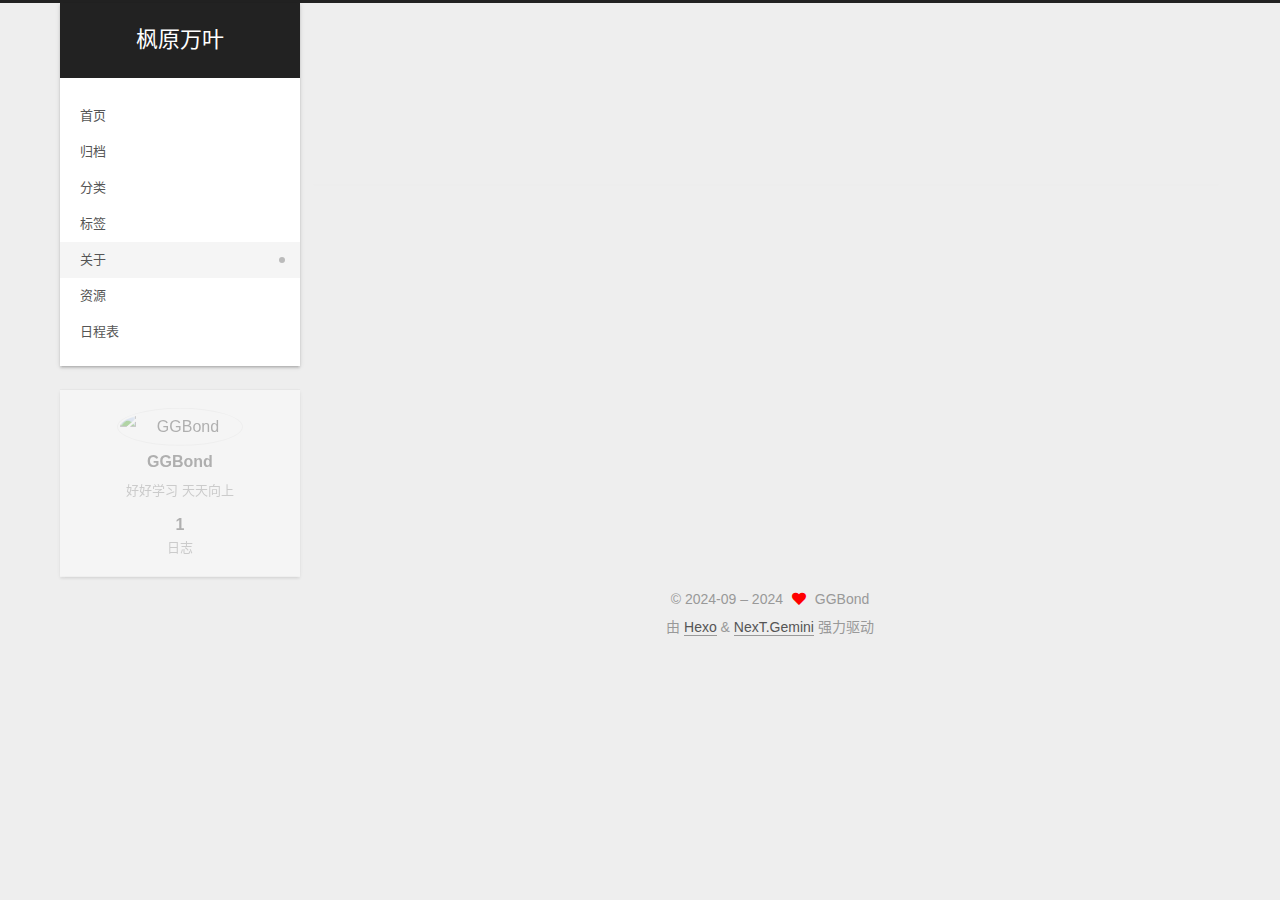
==== about/index.html @ 13dc6dd0 "Site updated: 2024-09-30 23:25:25" ====
<!DOCTYPE html>
<html lang="zh-CN">
<head>
  <meta charset="UTF-8">
<meta name="viewport" content="width=device-width, initial-scale=1, maximum-scale=2">
<meta name="theme-color" content="#222">
<meta name="generator" content="Hexo 7.3.0">
  <link rel="apple-touch-icon" sizes="180x180" href="/images/apple-touch-icon-next.png">
  <link rel="icon" type="image/png" sizes="32x32" href="/images/favicon-32x32-next.png">
  <link rel="icon" type="image/png" sizes="16x16" href="/images/favicon-16x16-next.png">
  <link rel="mask-icon" href="/images/logo.svg" color="#222">

<link rel="stylesheet" href="/css/main.css">


<link rel="stylesheet" href="/lib/font-awesome/css/all.min.css">

<script id="hexo-configurations">
    var NexT = window.NexT || {};
    var CONFIG = {"hostname":"ggbond-oss814.github.io","root":"/","scheme":"Gemini","version":"7.8.0","exturl":false,"sidebar":{"position":"left","display":"post","padding":18,"offset":12,"onmobile":false},"copycode":{"enable":false,"show_result":false,"style":null},"back2top":{"enable":true,"sidebar":false,"scrollpercent":false},"bookmark":{"enable":false,"color":"#222","save":"auto"},"fancybox":false,"mediumzoom":false,"lazyload":false,"pangu":false,"comments":{"style":"tabs","active":null,"storage":true,"lazyload":false,"nav":null},"algolia":{"hits":{"per_page":10},"labels":{"input_placeholder":"Search for Posts","hits_empty":"We didn't find any results for the search: ${query}","hits_stats":"${hits} results found in ${time} ms"}},"localsearch":{"enable":false,"trigger":"auto","top_n_per_article":1,"unescape":false,"preload":false},"motion":{"enable":true,"async":false,"transition":{"post_block":"fadeIn","post_header":"slideDownIn","post_body":"slideDownIn","coll_header":"slideLeftIn","sidebar":"slideUpIn"}}};
  </script>

  <meta name="description" content="好好学习 天天向上">
<meta property="og:type" content="website">
<meta property="og:title" content="关于">
<meta property="og:url" content="https://ggbond-oss814.github.io/about/index.html">
<meta property="og:site_name" content="枫原万叶">
<meta property="og:description" content="好好学习 天天向上">
<meta property="og:locale" content="zh_CN">
<meta property="article:published_time" content="2024-09-30T14:06:48.000Z">
<meta property="article:modified_time" content="2024-09-30T14:12:41.678Z">
<meta property="article:author" content="GGBond">
<meta name="twitter:card" content="summary">

<link rel="canonical" href="https://ggbond-oss814.github.io/about/">


<script id="page-configurations">
  // https://hexo.io/docs/variables.html
  CONFIG.page = {
    sidebar: "",
    isHome : false,
    isPost : false,
    lang   : 'zh-CN'
  };
</script>

  <title>关于 | 枫原万叶
</title>
  






  <noscript>
  <style>
  .use-motion .brand,
  .use-motion .menu-item,
  .sidebar-inner,
  .use-motion .post-block,
  .use-motion .pagination,
  .use-motion .comments,
  .use-motion .post-header,
  .use-motion .post-body,
  .use-motion .collection-header { opacity: initial; }

  .use-motion .site-title,
  .use-motion .site-subtitle {
    opacity: initial;
    top: initial;
  }

  .use-motion .logo-line-before i { left: initial; }
  .use-motion .logo-line-after i { right: initial; }
  </style>
</noscript>

</head>

<body itemscope itemtype="http://schema.org/WebPage">
  <div class="container use-motion">
    <div class="headband"></div>

    <header class="header" itemscope itemtype="http://schema.org/WPHeader">
      <div class="header-inner"><div class="site-brand-container">
  <div class="site-nav-toggle">
    <div class="toggle" aria-label="切换导航栏">
      <span class="toggle-line toggle-line-first"></span>
      <span class="toggle-line toggle-line-middle"></span>
      <span class="toggle-line toggle-line-last"></span>
    </div>
  </div>

  <div class="site-meta">

    <a href="/" class="brand" rel="start">
      <span class="logo-line-before"><i></i></span>
      <h1 class="site-title">枫原万叶</h1>
      <span class="logo-line-after"><i></i></span>
    </a>
  </div>

  <div class="site-nav-right">
    <div class="toggle popup-trigger">
    </div>
  </div>
</div>




<nav class="site-nav">
  <ul id="menu" class="main-menu menu">
        <li class="menu-item menu-item-home">

    <a href="/" rel="section"><i class="home fa-fw"></i>首页</a>

  </li>
        <li class="menu-item menu-item-archives">

    <a href="/archives/" rel="section"><i class="archive fa-fw"></i>归档</a>

  </li>
        <li class="menu-item menu-item-categories">

    <a href="/categories/" rel="section"><i class="th fa-fw"></i>分类</a>

  </li>
        <li class="menu-item menu-item-tags">

    <a href="/tags/" rel="section"><i class="tags fa-fw"></i>标签</a>

  </li>
        <li class="menu-item menu-item-about">

    <a href="/about/" rel="section"><i class="user fa-fw"></i>关于</a>

  </li>
        <li class="menu-item menu-item-resources">

    <a href="/resources/" rel="section"><i class="download fa-fw"></i>资源</a>

  </li>
        <li class="menu-item menu-item-schedule">

    <a href="/schedule/" rel="section"><i class="calendar fa-fw"></i>日程表</a>

  </li>
  </ul>
</nav>




</div>
    </header>

    
  <div class="back-to-top">
    <i class="fa fa-arrow-up"></i>
    <span>0%</span>
  </div>


    <main class="main">
      <div class="main-inner">
        <div class="content-wrap">
          
  
  

          <div class="content page posts-expand">
            

    
    
    
    <div class="post-block" lang="zh-CN">
      <header class="post-header">

<h1 class="post-title" itemprop="name headline">关于
</h1>

<div class="post-meta">
  

</div>

</header>

      
      
      
      <div class="post-body">
          
      </div>
      
      
      
    </div>
    

    
    
    


          </div>
          

<script>
  window.addEventListener('tabs:register', () => {
    let { activeClass } = CONFIG.comments;
    if (CONFIG.comments.storage) {
      activeClass = localStorage.getItem('comments_active') || activeClass;
    }
    if (activeClass) {
      let activeTab = document.querySelector(`a[href="#comment-${activeClass}"]`);
      if (activeTab) {
        activeTab.click();
      }
    }
  });
  if (CONFIG.comments.storage) {
    window.addEventListener('tabs:click', event => {
      if (!event.target.matches('.tabs-comment .tab-content .tab-pane')) return;
      let commentClass = event.target.classList[1];
      localStorage.setItem('comments_active', commentClass);
    });
  }
</script>

        </div>
          
  
  <div class="toggle sidebar-toggle">
    <span class="toggle-line toggle-line-first"></span>
    <span class="toggle-line toggle-line-middle"></span>
    <span class="toggle-line toggle-line-last"></span>
  </div>

  <aside class="sidebar">
    <div class="sidebar-inner">

      <ul class="sidebar-nav motion-element">
        <li class="sidebar-nav-toc">
          文章目录
        </li>
        <li class="sidebar-nav-overview">
          站点概览
        </li>
      </ul>

      <!--noindex-->
      <div class="post-toc-wrap sidebar-panel">
      </div>
      <!--/noindex-->

      <div class="site-overview-wrap sidebar-panel">
        <div class="site-author motion-element" itemprop="author" itemscope itemtype="http://schema.org/Person">
    <img class="site-author-image" itemprop="image" alt="GGBond"
      src="/themes/next/source/images/avatar.png">
  <p class="site-author-name" itemprop="name">GGBond</p>
  <div class="site-description" itemprop="description">好好学习 天天向上</div>
</div>
<div class="site-state-wrap motion-element">
  <nav class="site-state">
      <div class="site-state-item site-state-posts">
          <a href="/archives/">
        
          <span class="site-state-item-count">1</span>
          <span class="site-state-item-name">日志</span>
        </a>
      </div>
  </nav>
</div>



      </div>

    </div>
  </aside>
  <div id="sidebar-dimmer"></div>


      </div>
    </main>

    <footer class="footer">
      <div class="footer-inner">
        

        

<div class="copyright">
  
  &copy; 2024-09 – 
  <span itemprop="copyrightYear">2024</span>
  <span class="with-love">
    <i class="fa fa-heart"></i>
  </span>
  <span class="author" itemprop="copyrightHolder">GGBond</span>
</div>
  <div class="powered-by">由 <a href="https://hexo.io/" class="theme-link" rel="noopener" target="_blank">Hexo</a> & <a href="https://theme-next.org/" class="theme-link" rel="noopener" target="_blank">NexT.Gemini</a> 强力驱动
  </div>

        








      </div>
    </footer>
  </div>

  
  <script src="/lib/anime.min.js"></script>
  <script src="/lib/velocity/velocity.min.js"></script>
  <script src="/lib/velocity/velocity.ui.min.js"></script>

<script src="/js/utils.js"></script>

<script src="/js/motion.js"></script>


<script src="/js/schemes/pisces.js"></script>


<script src="/js/next-boot.js"></script>




  















  

  

</body>
</html>
---- css/main.css ----
:root {
  --body-bg-color: #eee;
  --content-bg-color: #fff;
  --card-bg-color: #f5f5f5;
  --text-color: #555;
  --blockquote-color: #666;
  --link-color: #555;
  --link-hover-color: #222;
  --brand-color: #fff;
  --brand-hover-color: #fff;
  --table-row-odd-bg-color: #f9f9f9;
  --table-row-hover-bg-color: #f5f5f5;
  --menu-item-bg-color: #f5f5f5;
  --btn-default-bg: #fff;
  --btn-default-color: #555;
  --btn-default-border-color: #555;
  --btn-default-hover-bg: #222;
  --btn-default-hover-color: #fff;
  --btn-default-hover-border-color: #222;
}
html {
  line-height: 1.15; /* 1 */
  -webkit-text-size-adjust: 100%; /* 2 */
}
body {
  margin: 0;
}
main {
  display: block;
}
h1 {
  font-size: 2em;
  margin: 0.67em 0;
}
hr {
  box-sizing: content-box; /* 1 */
  height: 0; /* 1 */
  overflow: visible; /* 2 */
}
pre {
  font-family: monospace, monospace; /* 1 */
  font-size: 1em; /* 2 */
}
a {
  background: transparent;
}
abbr[title] {
  border-bottom: none; /* 1 */
  text-decoration: underline; /* 2 */
  text-decoration: underline dotted; /* 2 */
}
b,
strong {
  font-weight: bolder;
}
code,
kbd,
samp {
  font-family: monospace, monospace; /* 1 */
  font-size: 1em; /* 2 */
}
small {
  font-size: 80%;
}
sub,
sup {
  font-size: 75%;
  line-height: 0;
  position: relative;
  vertical-align: baseline;
}
sub {
  bottom: -0.25em;
}
sup {
  top: -0.5em;
}
img {
  border-style: none;
}
button,
input,
optgroup,
select,
textarea {
  font-family: inherit; /* 1 */
  font-size: 100%; /* 1 */
  line-height: 1.15; /* 1 */
  margin: 0; /* 2 */
}
button,
input {
/* 1 */
  overflow: visible;
}
button,
select {
/* 1 */
  text-transform: none;
}
button,
[type='button'],
[type='reset'],
[type='submit'] {
  -webkit-appearance: button;
}
button::-moz-focus-inner,
[type='button']::-moz-focus-inner,
[type='reset']::-moz-focus-inner,
[type='submit']::-moz-focus-inner {
  border-style: none;
  padding: 0;
}
button:-moz-focusring,
[type='button']:-moz-focusring,
[type='reset']:-moz-focusring,
[type='submit']:-moz-focusring {
  outline: 1px dotted ButtonText;
}
fieldset {
  padding: 0.35em 0.75em 0.625em;
}
legend {
  box-sizing: border-box; /* 1 */
  color: inherit; /* 2 */
  display: table; /* 1 */
  max-width: 100%; /* 1 */
  padding: 0; /* 3 */
  white-space: normal; /* 1 */
}
progress {
  vertical-align: baseline;
}
textarea {
  overflow: auto;
}
[type='checkbox'],
[type='radio'] {
  box-sizing: border-box; /* 1 */
  padding: 0; /* 2 */
}
[type='number']::-webkit-inner-spin-button,
[type='number']::-webkit-outer-spin-button {
  height: auto;
}
[type='search'] {
  outline-offset: -2px; /* 2 */
  -webkit-appearance: textfield; /* 1 */
}
[type='search']::-webkit-search-decoration {
  -webkit-appearance: none;
}
::-webkit-file-upload-button {
  font: inherit; /* 2 */
  -webkit-appearance: button; /* 1 */
}
details {
  display: block;
}
summary {
  display: list-item;
}
template {
  display: none;
}
[hidden] {
  display: none;
}
::selection {
  background: #262a30;
  color: #eee;
}
html,
body {
  height: 100%;
}
body {
  background: var(--body-bg-color);
  color: var(--text-color);
  font-family: 'Lato', "PingFang SC", "Microsoft YaHei", sans-serif;
  font-size: 1em;
  line-height: 2;
}
@media (max-width: 991px) {
  body {
    padding-left: 0 !important;
    padding-right: 0 !important;
  }
}
h1,
h2,
h3,
h4,
h5,
h6 {
  font-family: 'Lato', "PingFang SC", "Microsoft YaHei", sans-serif;
  font-weight: bold;
  line-height: 1.5;
  margin: 20px 0 15px;
}
h1 {
  font-size: 1.5em;
}
h2 {
  font-size: 1.375em;
}
h3 {
  font-size: 1.25em;
}
h4 {
  font-size: 1.125em;
}
h5 {
  font-size: 1em;
}
h6 {
  font-size: 0.875em;
}
p {
  margin: 0 0 20px 0;
}
a,
span.exturl {
  border-bottom: 1px solid #999;
  color: var(--link-color);
  outline: 0;
  text-decoration: none;
  overflow-wrap: break-word;
  word-wrap: break-word;
  cursor: pointer;
}
a:hover,
span.exturl:hover {
  border-bottom-color: var(--link-hover-color);
  color: var(--link-hover-color);
}
iframe,
img,
video {
  display: block;
  margin-left: auto;
  margin-right: auto;
  max-width: 100%;
}
hr {
  background-image: repeating-linear-gradient(-45deg, #ddd, #ddd 4px, transparent 4px, transparent 8px);
  border: 0;
  height: 3px;
  margin: 40px 0;
}
blockquote {
  border-left: 4px solid #ddd;
  color: var(--blockquote-color);
  margin: 0;
  padding: 0 15px;
}
blockquote cite::before {
  content: '-';
  padding: 0 5px;
}
dt {
  font-weight: bold;
}
dd {
  margin: 0;
  padding: 0;
}
kbd {
  background-color: #f5f5f5;
  background-image: linear-gradient(#eee, #fff, #eee);
  border: 1px solid #ccc;
  border-radius: 0.2em;
  box-shadow: 0.1em 0.1em 0.2em rgba(0,0,0,0.1);
  color: #555;
  font-family: inherit;
  padding: 0.1em 0.3em;
  white-space: nowrap;
}
.table-container {
  overflow: auto;
}
table {
  border-collapse: collapse;
  border-spacing: 0;
  font-size: 0.875em;
  margin: 0 0 20px 0;
  width: 100%;
}
tbody tr:nth-of-type(odd) {
  background: var(--table-row-odd-bg-color);
}
tbody tr:hover {
  background: var(--table-row-hover-bg-color);
}
caption,
th,
td {
  font-weight: normal;
  padding: 8px;
  vertical-align: middle;
}
th,
td {
  border: 1px solid #ddd;
  border-bottom: 3px solid #ddd;
}
th {
  font-weight: 700;
  padding-bottom: 10px;
}
td {
  border-bottom-width: 1px;
}
.btn {
  background: var(--btn-default-bg);
  border: 2px solid var(--btn-default-border-color);
  border-radius: 2px;
  color: var(--btn-default-color);
  display: inline-block;
  font-size: 0.875em;
  line-height: 2;
  padding: 0 20px;
  text-decoration: none;
  transition-property: background-color;
  transition-delay: 0s;
  transition-duration: 0.2s;
  transition-timing-function: ease-in-out;
}
.btn:hover {
  background: var(--btn-default-hover-bg);
  border-color: var(--btn-default-hover-border-color);
  color: var(--btn-default-hover-color);
}
.btn + .btn {
  margin: 0 0 8px 8px;
}
.btn .fa-fw {
  text-align: left;
  width: 1.285714285714286em;
}
.toggle {
  line-height: 0;
}
.toggle .toggle-line {
  background: #fff;
  display: inline-block;
  height: 2px;
  left: 0;
  position: relative;
  top: 0;
  transition: all 0.4s;
  vertical-align: top;
  width: 100%;
}
.toggle .toggle-line:not(:first-child) {
  margin-top: 3px;
}
.toggle.toggle-arrow .toggle-line-first {
  left: 50%;
  top: 2px;
  transform: rotate(45deg);
  width: 50%;
}
.toggle.toggle-arrow .toggle-line-middle {
  left: 2px;
  width: 90%;
}
.toggle.toggle-arrow .toggle-line-last {
  left: 50%;
  top: -2px;
  transform: rotate(-45deg);
  width: 50%;
}
.toggle.toggle-close .toggle-line-first {
  transform: rotate(-45deg);
  top: 5px;
}
.toggle.toggle-close .toggle-line-middle {
  opacity: 0;
}
.toggle.toggle-close .toggle-line-last {
  transform: rotate(45deg);
  top: -5px;
}
.highlight,
pre {
  background: #f7f7f7;
  color: #4d4d4c;
  line-height: 1.6;
  margin: 0 auto 20px;
}
pre,
code {
  font-family: consolas, Menlo, monospace, "PingFang SC", "Microsoft YaHei";
}
code {
  background: #eee;
  border-radius: 3px;
  color: #555;
  padding: 2px 4px;
  overflow-wrap: break-word;
  word-wrap: break-word;
}
.highlight *::selection {
  background: #d6d6d6;
}
.highlight pre {
  border: 0;
  margin: 0;
  padding: 10px 0;
}
.highlight table {
  border: 0;
  margin: 0;
  width: auto;
}
.highlight td {
  border: 0;
  padding: 0;
}
.highlight figcaption {
  background: #eff2f3;
  color: #4d4d4c;
  display: flex;
  font-size: 0.875em;
  justify-content: space-between;
  line-height: 1.2;
  padding: 0.5em;
}
.highlight figcaption a {
  color: #4d4d4c;
}
.highlight figcaption a:hover {
  border-bottom-color: #4d4d4c;
}
.highlight .gutter {
  -moz-user-select: none;
  -ms-user-select: none;
  -webkit-user-select: none;
  user-select: none;
}
.highlight .gutter pre {
  background: #eff2f3;
  color: #869194;
  padding-left: 10px;
  padding-right: 10px;
  text-align: right;
}
.highlight .code pre {
  background: #f7f7f7;
  padding-left: 10px;
  width: 100%;
}
.gist table {
  width: auto;
}
.gist table td {
  border: 0;
}
pre {
  overflow: auto;
  padding: 10px;
}
pre code {
  background: none;
  color: #4d4d4c;
  font-size: 0.875em;
  padding: 0;
  text-shadow: none;
}
pre .deletion {
  background: #fdd;
}
pre .addition {
  background: #dfd;
}
pre .meta {
  color: #eab700;
  -moz-user-select: none;
  -ms-user-select: none;
  -webkit-user-select: none;
  user-select: none;
}
pre .comment {
  color: #8e908c;
}
pre .variable,
pre .attribute,
pre .tag,
pre .name,
pre .regexp,
pre .ruby .constant,
pre .xml .tag .title,
pre .xml .pi,
pre .xml .doctype,
pre .html .doctype,
pre .css .id,
pre .css .class,
pre .css .pseudo {
  color: #c82829;
}
pre .number,
pre .preprocessor,
pre .built_in,
pre .builtin-name,
pre .literal,
pre .params,
pre .constant,
pre .command {
  color: #f5871f;
}
pre .ruby .class .title,
pre .css .rules .attribute,
pre .string,
pre .symbol,
pre .value,
pre .inheritance,
pre .header,
pre .ruby .symbol,
pre .xml .cdata,
pre .special,
pre .formula {
  color: #718c00;
}
pre .title,
pre .css .hexcolor {
  color: #3e999f;
}
pre .function,
pre .python .decorator,
pre .python .title,
pre .ruby .function .title,
pre .ruby .title .keyword,
pre .perl .sub,
pre .javascript .title,
pre .coffeescript .title {
  color: #4271ae;
}
pre .keyword,
pre .javascript .function {
  color: #8959a8;
}
.blockquote-center {
  border-left: none;
  margin: 40px 0;
  padding: 0;
  position: relative;
  text-align: center;
}
.blockquote-center .fa {
  display: block;
  opacity: 0.6;
  position: absolute;
  width: 100%;
}
.blockquote-center .fa-quote-left {
  border-top: 1px solid #ccc;
  text-align: left;
  top: -20px;
}
.blockquote-center .fa-quote-right {
  border-bottom: 1px solid #ccc;
  text-align: right;
  bottom: -20px;
}
.blockquote-center p,
.blockquote-center div {
  text-align: center;
}
.post-body .group-picture img {
  margin: 0 auto;
  padding: 0 3px;
}
.group-picture-row {
  margin-bottom: 6px;
  overflow: hidden;
}
.group-picture-column {
  float: left;
  margin-bottom: 10px;
}
.post-body .label {
  color: #555;
  display: inline;
  padding: 0 2px;
}
.post-body .label.default {
  background: #f0f0f0;
}
.post-body .label.primary {
  background: #efe6f7;
}
.post-body .label.info {
  background: #e5f2f8;
}
.post-body .label.success {
  background: #e7f4e9;
}
.post-body .label.warning {
  background: #fcf6e1;
}
.post-body .label.danger {
  background: #fae8eb;
}
.post-body .tabs {
  margin-bottom: 20px;
}
.post-body .tabs,
.tabs-comment {
  display: block;
  padding-top: 10px;
  position: relative;
}
.post-body .tabs ul.nav-tabs,
.tabs-comment ul.nav-tabs {
  display: flex;
  flex-wrap: wrap;
  margin: 0;
  margin-bottom: -1px;
  padding: 0;
}
@media (max-width: 413px) {
  .post-body .tabs ul.nav-tabs,
  .tabs-comment ul.nav-tabs {
    display: block;
    margin-bottom: 5px;
  }
}
.post-body .tabs ul.nav-tabs li.tab,
.tabs-comment ul.nav-tabs li.tab {
  border-bottom: 1px solid #ddd;
  border-left: 1px solid transparent;
  border-right: 1px solid transparent;
  border-top: 3px solid transparent;
  flex-grow: 1;
  list-style-type: none;
  border-radius: 0 0 0 0;
}
@media (max-width: 413px) {
  .post-body .tabs ul.nav-tabs li.tab,
  .tabs-comment ul.nav-tabs li.tab {
    border-bottom: 1px solid transparent;
    border-left: 3px solid transparent;
    border-right: 1px solid transparent;
    border-top: 1px solid transparent;
  }
}
@media (max-width: 413px) {
  .post-body .tabs ul.nav-tabs li.tab,
  .tabs-comment ul.nav-tabs li.tab {
    border-radius: 0;
  }
}
.post-body .tabs ul.nav-tabs li.tab a,
.tabs-comment ul.nav-tabs li.tab a {
  border-bottom: initial;
  display: block;
  line-height: 1.8;
  outline: 0;
  padding: 0.25em 0.75em;
  text-align: center;
  transition-delay: 0s;
  transition-duration: 0.2s;
  transition-timing-function: ease-out;
}
.post-body .tabs ul.nav-tabs li.tab a i,
.tabs-comment ul.nav-tabs li.tab a i {
  width: 1.285714285714286em;
}
.post-body .tabs ul.nav-tabs li.tab.active,
.tabs-comment ul.nav-tabs li.tab.active {
  border-bottom: 1px solid transparent;
  border-left: 1px solid #ddd;
  border-right: 1px solid #ddd;
  border-top: 3px solid #fc6423;
}
@media (max-width: 413px) {
  .post-body .tabs ul.nav-tabs li.tab.active,
  .tabs-comment ul.nav-tabs li.tab.active {
    border-bottom: 1px solid #ddd;
    border-left: 3px solid #fc6423;
    border-right: 1px solid #ddd;
    border-top: 1px solid #ddd;
  }
}
.post-body .tabs ul.nav-tabs li.tab.active a,
.tabs-comment ul.nav-tabs li.tab.active a {
  color: var(--link-color);
  cursor: default;
}
.post-body .tabs .tab-content .tab-pane,
.tabs-comment .tab-content .tab-pane {
  border: 1px solid #ddd;
  border-top: 0;
  padding: 20px 20px 0 20px;
  border-radius: 0;
}
.post-body .tabs .tab-content .tab-pane:not(.active),
.tabs-comment .tab-content .tab-pane:not(.active) {
  display: none;
}
.post-body .tabs .tab-content .tab-pane.active,
.tabs-comment .tab-content .tab-pane.active {
  display: block;
}
.post-body .tabs .tab-content .tab-pane.active:nth-of-type(1),
.tabs-comment .tab-content .tab-pane.active:nth-of-type(1) {
  border-radius: 0 0 0 0;
}
@media (max-width: 413px) {
  .post-body .tabs .tab-content .tab-pane.active:nth-of-type(1),
  .tabs-comment .tab-content .tab-pane.active:nth-of-type(1) {
    border-radius: 0;
  }
}
.post-body .note {
  border-radius: 3px;
  margin-bottom: 20px;
  padding: 1em;
  position: relative;
  border: 1px solid #eee;
  border-left-width: 5px;
}
.post-body .note h2,
.post-body .note h3,
.post-body .note h4,
.post-body .note h5,
.post-body .note h6 {
  margin-top: 0;
  border-bottom: initial;
  margin-bottom: 0;
  padding-top: 0;
}
.post-body .note p:first-child,
.post-body .note ul:first-child,
.post-body .note ol:first-child,
.post-body .note table:first-child,
.post-body .note pre:first-child,
.post-body .note blockquote:first-child,
.post-body .note img:first-child {
  margin-top: 0;
}
.post-body .note p:last-child,
.post-body .note ul:last-child,
.post-body .note ol:last-child,
.post-body .note table:last-child,
.post-body .note pre:last-child,
.post-body .note blockquote:last-child,
.post-body .note img:last-child {
  margin-bottom: 0;
}
.post-body .note.default {
  border-left-color: #777;
}
.post-body .note.default h2,
.post-body .note.default h3,
.post-body .note.default h4,
.post-body .note.default h5,
.post-body .note.default h6 {
  color: #777;
}
.post-body .note.primary {
  border-left-color: #6f42c1;
}
.post-body .note.primary h2,
.post-body .note.primary h3,
.post-body .note.primary h4,
.post-body .note.primary h5,
.post-body .note.primary h6 {
  color: #6f42c1;
}
.post-body .note.info {
  border-left-color: #428bca;
}
.post-body .note.info h2,
.post-body .note.info h3,
.post-body .note.info h4,
.post-body .note.info h5,
.post-body .note.info h6 {
  color: #428bca;
}
.post-body .note.success {
  border-left-color: #5cb85c;
}
.post-body .note.success h2,
.post-body .note.success h3,
.post-body .note.success h4,
.post-body .note.success h5,
.post-body .note.success h6 {
  color: #5cb85c;
}
.post-body .note.warning {
  border-left-color: #f0ad4e;
}
.post-body .note.warning h2,
.post-body .note.warning h3,
.post-body .note.warning h4,
.post-body .note.warning h5,
.post-body .note.warning h6 {
  color: #f0ad4e;
}
.post-body .note.danger {
  border-left-color: #d9534f;
}
.post-body .note.danger h2,
.post-body .note.danger h3,
.post-body .note.danger h4,
.post-body .note.danger h5,
.post-body .note.danger h6 {
  color: #d9534f;
}
.pagination .prev,
.pagination .next,
.pagination .page-number,
.pagination .space {
  display: inline-block;
  margin: 0 10px;
  padding: 0 11px;
  position: relative;
  top: -1px;
}
@media (max-width: 767px) {
  .pagination .prev,
  .pagination .next,
  .pagination .page-number,
  .pagination .space {
    margin: 0 5px;
  }
}
.pagination {
  border-top: 1px solid #eee;
  margin: 120px 0 0;
  text-align: center;
}
.pagination .prev,
.pagination .next,
.pagination .page-number {
  border-bottom: 0;
  border-top: 1px solid #eee;
  transition-property: border-color;
  transition-delay: 0s;
  transition-duration: 0.2s;
  transition-timing-function: ease-in-out;
}
.pagination .prev:hover,
.pagination .next:hover,
.pagination .page-number:hover {
  border-top-color: #222;
}
.pagination .space {
  margin: 0;
  padding: 0;
}
.pagination .prev {
  margin-left: 0;
}
.pagination .next {
  margin-right: 0;
}
.pagination .page-number.current {
  background: #ccc;
  border-top-color: #ccc;
  color: #fff;
}
@media (max-width: 767px) {
  .pagination {
    border-top: none;
  }
  .pagination .prev,
  .pagination .next,
  .pagination .page-number {
    border-bottom: 1px solid #eee;
    border-top: 0;
    margin-bottom: 10px;
    padding: 0 10px;
  }
  .pagination .prev:hover,
  .pagination .next:hover,
  .pagination .page-number:hover {
    border-bottom-color: #222;
  }
}
.comments {
  margin-top: 60px;
  overflow: hidden;
}
.comment-button-group {
  display: flex;
  flex-wrap: wrap-reverse;
  justify-content: center;
  margin: 1em 0;
}
.comment-button-group .comment-button {
  margin: 0.1em 0.2em;
}
.comment-button-group .comment-button.active {
  background: var(--btn-default-hover-bg);
  border-color: var(--btn-default-hover-border-color);
  color: var(--btn-default-hover-color);
}
.comment-position {
  display: none;
}
.comment-position.active {
  display: block;
}
.tabs-comment {
  background: var(--content-bg-color);
  margin-top: 4em;
  padding-top: 0;
}
.tabs-comment .comments {
  border: 0;
  box-shadow: none;
  margin-top: 0;
  padding-top: 0;
}
.container {
  min-height: 100%;
  position: relative;
}
.main-inner {
  margin: 0 auto;
  width: calc(100% - 20px);
}
@media (min-width: 1200px) {
  .main-inner {
    width: 1160px;
  }
}
@media (min-width: 1600px) {
  .main-inner {
    width: 73%;
  }
}
@media (max-width: 767px) {
  .content-wrap {
    padding: 0 20px;
  }
}
.header {
  background: transparent;
}
.header-inner {
  margin: 0 auto;
  width: calc(100% - 20px);
}
@media (min-width: 1200px) {
  .header-inner {
    width: 1160px;
  }
}
@media (min-width: 1600px) {
  .header-inner {
    width: 73%;
  }
}
.site-brand-container {
  display: flex;
  flex-shrink: 0;
  padding: 0 10px;
}
.headband {
  background: #222;
  height: 3px;
}
.site-meta {
  flex-grow: 1;
  text-align: center;
}
@media (max-width: 767px) {
  .site-meta {
    text-align: center;
  }
}
.brand {
  border-bottom: none;
  color: var(--brand-color);
  display: inline-block;
  line-height: 1.375em;
  padding: 0 40px;
  position: relative;
}
.brand:hover {
  color: var(--brand-hover-color);
}
.site-title {
  font-family: 'Lato', "PingFang SC", "Microsoft YaHei", sans-serif;
  font-size: 1.375em;
  font-weight: normal;
  margin: 0;
}
.site-subtitle {
  color: #ddd;
  font-size: 0.8125em;
  margin: 10px 0;
}
.use-motion .brand {
  opacity: 0;
}
.use-motion .site-title,
.use-motion .site-subtitle,
.use-motion .custom-logo-image {
  opacity: 0;
  position: relative;
  top: -10px;
}
.site-nav-toggle,
.site-nav-right {
  display: none;
}
@media (max-width: 767px) {
  .site-nav-toggle,
  .site-nav-right {
    display: flex;
    flex-direction: column;
    justify-content: center;
  }
}
.site-nav-toggle .toggle,
.site-nav-right .toggle {
  color: var(--text-color);
  padding: 10px;
  width: 22px;
}
.site-nav-toggle .toggle .toggle-line,
.site-nav-right .toggle .toggle-line {
  background: var(--text-color);
  border-radius: 1px;
}
.site-nav {
  display: block;
}
@media (max-width: 767px) {
  .site-nav {
    clear: both;
    display: none;
  }
}
.site-nav.site-nav-on {
  display: block;
}
.menu {
  margin-top: 20px;
  padding-left: 0;
  text-align: center;
}
.menu-item {
  display: inline-block;
  list-style: none;
  margin: 0 10px;
}
@media (max-width: 767px) {
  .menu-item {
    display: block;
    margin-top: 10px;
  }
  .menu-item.menu-item-search {
    display: none;
  }
}
.menu-item a,
.menu-item span.exturl {
  border-bottom: 0;
  display: block;
  font-size: 0.8125em;
  transition-property: border-color;
  transition-delay: 0s;
  transition-duration: 0.2s;
  transition-timing-function: ease-in-out;
}
@media (hover: none) {
  .menu-item a:hover,
  .menu-item span.exturl:hover {
    border-bottom-color: transparent !important;
  }
}
.menu-item .fa,
.menu-item .fab,
.menu-item .far,
.menu-item .fas {
  margin-right: 8px;
}
.menu-item .badge {
  display: inline-block;
  font-weight: bold;
  line-height: 1;
  margin-left: 0.35em;
  margin-top: 0.35em;
  text-align: center;
  white-space: nowrap;
}
@media (max-width: 767px) {
  .menu-item .badge {
    float: right;
    margin-left: 0;
  }
}
.menu-item-active a,
.menu .menu-item a:hover,
.menu .menu-item span.exturl:hover {
  background: var(--menu-item-bg-color);
}
.use-motion .menu-item {
  opacity: 0;
}
.sidebar {
  background: #222;
  bottom: 0;
  box-shadow: inset 0 2px 6px #000;
  position: fixed;
  top: 0;
}
@media (max-width: 991px) {
  .sidebar {
    display: none;
  }
}
.sidebar-inner {
  color: #999;
  padding: 18px 10px;
  text-align: center;
}
.cc-license {
  margin-top: 10px;
  text-align: center;
}
.cc-license .cc-opacity {
  border-bottom: none;
  opacity: 0.7;
}
.cc-license .cc-opacity:hover {
  opacity: 0.9;
}
.cc-license img {
  display: inline-block;
}
.site-author-image {
  border: 1px solid #eee;
  display: block;
  margin: 0 auto;
  max-width: 120px;
  padding: 2px;
  border-radius: 50%;
}
.site-author-name {
  color: var(--text-color);
  font-weight: 600;
  margin: 0;
  text-align: center;
}
.site-description {
  color: #999;
  font-size: 0.8125em;
  margin-top: 0;
  text-align: center;
}
.links-of-author {
  margin-top: 15px;
}
.links-of-author a,
.links-of-author span.exturl {
  border-bottom-color: #555;
  display: inline-block;
  font-size: 0.8125em;
  margin-bottom: 10px;
  margin-right: 10px;
  vertical-align: middle;
}
.links-of-author a::before,
.links-of-author span.exturl::before {
  background: #ff8e5d;
  border-radius: 50%;
  content: ' ';
  display: inline-block;
  height: 4px;
  margin-right: 3px;
  vertical-align: middle;
  width: 4px;
}
.sidebar-button {
  margin-top: 15px;
}
.sidebar-button a {
  border: 1px solid #fc6423;
  border-radius: 4px;
  color: #fc6423;
  display: inline-block;
  padding: 0 15px;
}
.sidebar-button a .fa,
.sidebar-button a .fab,
.sidebar-button a .far,
.sidebar-button a .fas {
  margin-right: 5px;
}
.sidebar-button a:hover {
  background: #fc6423;
  border: 1px solid #fc6423;
  color: #fff;
}
.sidebar-button a:hover .fa,
.sidebar-button a:hover .fab,
.sidebar-button a:hover .far,
.sidebar-button a:hover .fas {
  color: #fff;
}
.links-of-blogroll {
  font-size: 0.8125em;
  margin-top: 10px;
}
.links-of-blogroll-title {
  font-size: 0.875em;
  font-weight: 600;
  margin-top: 0;
}
.links-of-blogroll-list {
  list-style: none;
  margin: 0;
  padding: 0;
}
#sidebar-dimmer {
  display: none;
}
@media (max-width: 767px) {
  #sidebar-dimmer {
    background: #000;
    display: block;
    height: 100%;
    left: 100%;
    opacity: 0;
    position: fixed;
    top: 0;
    width: 100%;
    z-index: 1100;
  }
  .sidebar-active + #sidebar-dimmer {
    opacity: 0.7;
    transform: translateX(-100%);
    transition: opacity 0.5s;
  }
}
.sidebar-nav {
  margin: 0;
  padding-bottom: 20px;
  padding-left: 0;
}
.sidebar-nav li {
  border-bottom: 1px solid transparent;
  color: var(--text-color);
  cursor: pointer;
  display: inline-block;
  font-size: 0.875em;
}
.sidebar-nav li.sidebar-nav-overview {
  margin-left: 10px;
}
.sidebar-nav li:hover {
  color: #fc6423;
}
.sidebar-nav .sidebar-nav-active {
  border-bottom-color: #fc6423;
  color: #fc6423;
}
.sidebar-nav .sidebar-nav-active:hover {
  color: #fc6423;
}
.sidebar-panel {
  display: none;
  overflow-x: hidden;
  overflow-y: auto;
}
.sidebar-panel-active {
  display: block;
}
.sidebar-toggle {
  background: #222;
  bottom: 45px;
  cursor: pointer;
  height: 14px;
  left: 30px;
  padding: 5px;
  position: fixed;
  width: 14px;
  z-index: 1300;
}
@media (max-width: 991px) {
  .sidebar-toggle {
    left: 20px;
    opacity: 0.8;
    display: none;
  }
}
.sidebar-toggle:hover .toggle-line {
  background: #fc6423;
}
.post-toc {
  font-size: 0.875em;
}
.post-toc ol {
  list-style: none;
  margin: 0;
  padding: 0 2px 5px 10px;
  text-align: left;
}
.post-toc ol > ol {
  padding-left: 0;
}
.post-toc ol a {
  transition-property: all;
  transition-delay: 0s;
  transition-duration: 0.2s;
  transition-timing-function: ease-in-out;
}
.post-toc .nav-item {
  line-height: 1.8;
  overflow: hidden;
  text-overflow: ellipsis;
  white-space: nowrap;
}
.post-toc .nav .nav-child {
  display: none;
}
.post-toc .nav .active > .nav-child {
  display: block;
}
.post-toc .nav .active-current > .nav-child {
  display: block;
}
.post-toc .nav .active-current > .nav-child > .nav-item {
  display: block;
}
.post-toc .nav .active > a {
  border-bottom-color: #fc6423;
  color: #fc6423;
}
.post-toc .nav .active-current > a {
  color: #fc6423;
}
.post-toc .nav .active-current > a:hover {
  color: #fc6423;
}
.site-state {
  display: flex;
  justify-content: center;
  line-height: 1.4;
  margin-top: 10px;
  overflow: hidden;
  text-align: center;
  white-space: nowrap;
}
.site-state-item {
  padding: 0 15px;
}
.site-state-item:not(:first-child) {
  border-left: 1px solid #eee;
}
.site-state-item a {
  border-bottom: none;
}
.site-state-item-count {
  display: block;
  font-size: 1em;
  font-weight: 600;
  text-align: center;
}
.site-state-item-name {
  color: #999;
  font-size: 0.8125em;
}
.footer {
  color: #999;
  font-size: 0.875em;
  padding: 20px 0;
}
.footer.footer-fixed {
  bottom: 0;
  left: 0;
  position: absolute;
  right: 0;
}
.footer-inner {
  box-sizing: border-box;
  margin: 0 auto;
  text-align: center;
  width: calc(100% - 20px);
}
@media (min-width: 1200px) {
  .footer-inner {
    width: 1160px;
  }
}
@media (min-width: 1600px) {
  .footer-inner {
    width: 73%;
  }
}
.languages {
  display: inline-block;
  font-size: 1.125em;
  position: relative;
}
.languages .lang-select-label span {
  margin: 0 0.5em;
}
.languages .lang-select {
  height: 100%;
  left: 0;
  opacity: 0;
  position: absolute;
  top: 0;
  width: 100%;
}
.with-love {
  color: #ff0000;
  display: inline-block;
  margin: 0 5px;
}
.powered-by,
.theme-info {
  display: inline-block;
}
@-moz-keyframes iconAnimate {
  0%, 100% {
    transform: scale(1);
  }
  10%, 30% {
    transform: scale(0.9);
  }
  20%, 40%, 60%, 80% {
    transform: scale(1.1);
  }
  50%, 70% {
    transform: scale(1.1);
  }
}
@-webkit-keyframes iconAnimate {
  0%, 100% {
    transform: scale(1);
  }
  10%, 30% {
    transform: scale(0.9);
  }
  20%, 40%, 60%, 80% {
    transform: scale(1.1);
  }
  50%, 70% {
    transform: scale(1.1);
  }
}
@-o-keyframes iconAnimate {
  0%, 100% {
    transform: scale(1);
  }
  10%, 30% {
    transform: scale(0.9);
  }
  20%, 40%, 60%, 80% {
    transform: scale(1.1);
  }
  50%, 70% {
    transform: scale(1.1);
  }
}
@keyframes iconAnimate {
  0%, 100% {
    transform: scale(1);
  }
  10%, 30% {
    transform: scale(0.9);
  }
  20%, 40%, 60%, 80% {
    transform: scale(1.1);
  }
  50%, 70% {
    transform: scale(1.1);
  }
}
.back-to-top {
  font-size: 12px;
  text-align: center;
  transition-delay: 0s;
  transition-duration: 0.2s;
  transition-timing-function: ease-in-out;
}
.back-to-top {
  background: #222;
  bottom: -100px;
  box-sizing: border-box;
  color: #fff;
  cursor: pointer;
  left: 30px;
  opacity: 0.6;
  padding: 0 6px;
  position: fixed;
  transition-property: bottom;
  z-index: 1300;
  width: 24px;
}
.back-to-top span {
  display: none;
}
.back-to-top:hover {
  color: #fc6423;
}
.back-to-top.back-to-top-on {
  bottom: 30px;
}
@media (max-width: 991px) {
  .back-to-top {
    left: 20px;
    opacity: 0.8;
  }
}
.post-body {
  font-family: 'Lato', "PingFang SC", "Microsoft YaHei", sans-serif;
  overflow-wrap: break-word;
  word-wrap: break-word;
}
@media (min-width: 1200px) {
  .post-body {
    font-size: 1.125em;
  }
}
.post-body .exturl .fa {
  font-size: 0.875em;
  margin-left: 4px;
}
.post-body .image-caption,
.post-body .figure .caption {
  color: #999;
  font-size: 0.875em;
  font-weight: bold;
  line-height: 1;
  margin: -20px auto 15px;
  text-align: center;
}
.post-sticky-flag {
  display: inline-block;
  transform: rotate(30deg);
}
.post-button {
  margin-top: 40px;
  text-align: center;
}
.use-motion .post-block,
.use-motion .pagination,
.use-motion .comments {
  opacity: 0;
}
.use-motion .post-header {
  opacity: 0;
}
.use-motion .post-body {
  opacity: 0;
}
.use-motion .collection-header {
  opacity: 0;
}
.posts-collapse {
  margin-left: 35px;
  position: relative;
}
@media (max-width: 767px) {
  .posts-collapse {
    margin-left: 0px;
    margin-right: 0px;
  }
}
.posts-collapse .collection-title {
  font-size: 1.125em;
  position: relative;
}
.posts-collapse .collection-title::before {
  background: #999;
  border: 1px solid #fff;
  border-radius: 50%;
  content: ' ';
  height: 10px;
  left: 0;
  margin-left: -6px;
  margin-top: -4px;
  position: absolute;
  top: 50%;
  width: 10px;
}
.posts-collapse .collection-year {
  font-size: 1.5em;
  font-weight: bold;
  margin: 60px 0;
  position: relative;
}
.posts-collapse .collection-year::before {
  background: #bbb;
  border-radius: 50%;
  content: ' ';
  height: 8px;
  left: 0;
  margin-left: -4px;
  margin-top: -4px;
  position: absolute;
  top: 50%;
  width: 8px;
}
.posts-collapse .collection-header {
  display: block;
  margin: 0 0 0 20px;
}
.posts-collapse .collection-header small {
  color: #bbb;
  margin-left: 5px;
}
.posts-collapse .post-header {
  border-bottom: 1px dashed #ccc;
  margin: 30px 0;
  padding-left: 15px;
  position: relative;
  transition-property: border;
  transition-delay: 0s;
  transition-duration: 0.2s;
  transition-timing-function: ease-in-out;
}
.posts-collapse .post-header::before {
  background: #bbb;
  border: 1px solid #fff;
  border-radius: 50%;
  content: ' ';
  height: 6px;
  left: 0;
  margin-left: -4px;
  position: absolute;
  top: 0.75em;
  transition-property: background;
  width: 6px;
  transition-delay: 0s;
  transition-duration: 0.2s;
  transition-timing-function: ease-in-out;
}
.posts-collapse .post-header:hover {
  border-bottom-color: #666;
}
.posts-collapse .post-header:hover::before {
  background: #222;
}
.posts-collapse .post-meta {
  display: inline;
  font-size: 0.75em;
  margin-right: 10px;
}
.posts-collapse .post-title {
  display: inline;
}
.posts-collapse .post-title a,
.posts-collapse .post-title span.exturl {
  border-bottom: none;
  color: var(--link-color);
}
.posts-collapse .post-title .fa-external-link-alt {
  font-size: 0.875em;
  margin-left: 5px;
}
.posts-collapse::before {
  background: #f5f5f5;
  content: ' ';
  height: 100%;
  left: 0;
  margin-left: -2px;
  position: absolute;
  top: 1.25em;
  width: 4px;
}
.post-eof {
  background: #ccc;
  height: 1px;
  margin: 80px auto 60px;
  text-align: center;
  width: 8%;
}
.post-block:last-of-type .post-eof {
  display: none;
}
.content {
  padding-top: 40px;
}
@media (min-width: 992px) {
  .post-body {
    text-align: justify;
  }
}
@media (max-width: 991px) {
  .post-body {
    text-align: justify;
  }
}
.post-body h1,
.post-body h2,
.post-body h3,
.post-body h4,
.post-body h5,
.post-body h6 {
  padding-top: 10px;
}
.post-body h1 .header-anchor,
.post-body h2 .header-anchor,
.post-body h3 .header-anchor,
.post-body h4 .header-anchor,
.post-body h5 .header-anchor,
.post-body h6 .header-anchor {
  border-bottom-style: none;
  color: #ccc;
  float: right;
  margin-left: 10px;
  visibility: hidden;
}
.post-body h1 .header-anchor:hover,
.post-body h2 .header-anchor:hover,
.post-body h3 .header-anchor:hover,
.post-body h4 .header-anchor:hover,
.post-body h5 .header-anchor:hover,
.post-body h6 .header-anchor:hover {
  color: inherit;
}
.post-body h1:hover .header-anchor,
.post-body h2:hover .header-anchor,
.post-body h3:hover .header-anchor,
.post-body h4:hover .header-anchor,
.post-body h5:hover .header-anchor,
.post-body h6:hover .header-anchor {
  visibility: visible;
}
.post-body iframe,
.post-body img,
.post-body video {
  margin-bottom: 20px;
}
.post-body .video-container {
  height: 0;
  margin-bottom: 20px;
  overflow: hidden;
  padding-top: 75%;
  position: relative;
  width: 100%;
}
.post-body .video-container iframe,
.post-body .video-container object,
.post-body .video-container embed {
  height: 100%;
  left: 0;
  margin: 0;
  position: absolute;
  top: 0;
  width: 100%;
}
.post-gallery {
  align-items: center;
  display: grid;
  grid-gap: 10px;
  grid-template-columns: 1fr 1fr 1fr;
  margin-bottom: 20px;
}
@media (max-width: 767px) {
  .post-gallery {
    grid-template-columns: 1fr 1fr;
  }
}
.post-gallery a {
  border: 0;
}
.post-gallery img {
  margin: 0;
}
.posts-expand .post-header {
  font-size: 1.125em;
}
.posts-expand .post-title {
  font-size: 1.5em;
  font-weight: normal;
  margin: initial;
  text-align: center;
  overflow-wrap: break-word;
  word-wrap: break-word;
}
.posts-expand .post-title-link {
  border-bottom: none;
  color: var(--link-color);
  display: inline-block;
  position: relative;
  vertical-align: top;
}
.posts-expand .post-title-link::before {
  background: var(--link-color);
  bottom: 0;
  content: '';
  height: 2px;
  left: 0;
  position: absolute;
  transform: scaleX(0);
  visibility: hidden;
  width: 100%;
  transition-delay: 0s;
  transition-duration: 0.2s;
  transition-timing-function: ease-in-out;
}
.posts-expand .post-title-link:hover::before {
  transform: scaleX(1);
  visibility: visible;
}
.posts-expand .post-title-link .fa-external-link-alt {
  font-size: 0.875em;
  margin-left: 5px;
}
.posts-expand .post-meta {
  color: #999;
  font-family: 'Lato', "PingFang SC", "Microsoft YaHei", sans-serif;
  font-size: 0.75em;
  margin: 3px 0 60px 0;
  text-align: center;
}
.posts-expand .post-meta .post-description {
  font-size: 0.875em;
  margin-top: 2px;
}
.posts-expand .post-meta time {
  border-bottom: 1px dashed #999;
  cursor: pointer;
}
.post-meta .post-meta-item + .post-meta-item::before {
  content: '|';
  margin: 0 0.5em;
}
.post-meta-divider {
  margin: 0 0.5em;
}
.post-meta-item-icon {
  margin-right: 3px;
}
@media (max-width: 991px) {
  .post-meta-item-icon {
    display: inline-block;
  }
}
@media (max-width: 991px) {
  .post-meta-item-text {
    display: none;
  }
}
.post-nav {
  border-top: 1px solid #eee;
  display: flex;
  justify-content: space-between;
  margin-top: 15px;
  padding: 10px 5px 0;
}
.post-nav-item {
  flex: 1;
}
.post-nav-item a {
  border-bottom: none;
  display: block;
  font-size: 0.875em;
  line-height: 1.6;
  position: relative;
}
.post-nav-item a:active {
  top: 2px;
}
.post-nav-item .fa {
  font-size: 0.75em;
}
.post-nav-item:first-child {
  margin-right: 15px;
}
.post-nav-item:first-child .fa {
  margin-right: 5px;
}
.post-nav-item:last-child {
  margin-left: 15px;
  text-align: right;
}
.post-nav-item:last-child .fa {
  margin-left: 5px;
}
.rtl.post-body p,
.rtl.post-body a,
.rtl.post-body h1,
.rtl.post-body h2,
.rtl.post-body h3,
.rtl.post-body h4,
.rtl.post-body h5,
.rtl.post-body h6,
.rtl.post-body li,
.rtl.post-body ul,
.rtl.post-body ol {
  direction: rtl;
  font-family: UKIJ Ekran;
}
.rtl.post-title {
  font-family: UKIJ Ekran;
}
.post-tags {
  margin-top: 40px;
  text-align: center;
}
.post-tags a {
  display: inline-block;
  font-size: 0.8125em;
}
.post-tags a:not(:last-child) {
  margin-right: 10px;
}
.post-widgets {
  border-top: 1px solid #eee;
  margin-top: 15px;
  text-align: center;
}
.wp_rating {
  height: 20px;
  line-height: 20px;
  margin-top: 10px;
  padding-top: 6px;
  text-align: center;
}
.social-like {
  display: flex;
  font-size: 0.875em;
  justify-content: center;
  text-align: center;
}
.reward-container {
  margin: 20px auto;
  padding: 10px 0;
  text-align: center;
  width: 90%;
}
.reward-container button {
  background: transparent;
  border: 1px solid #fc6423;
  border-radius: 0;
  color: #fc6423;
  cursor: pointer;
  line-height: 2;
  outline: 0;
  padding: 0 15px;
  vertical-align: text-top;
}
.reward-container button:hover {
  background: #fc6423;
  border: 1px solid transparent;
  color: #fa9366;
}
#qr {
  padding-top: 20px;
}
#qr a {
  border: 0;
}
#qr img {
  display: inline-block;
  margin: 0.8em 2em 0 2em;
  max-width: 100%;
  width: 180px;
}
#qr p {
  text-align: center;
}
.category-all-page .category-all-title {
  text-align: center;
}
.category-all-page .category-all {
  margin-top: 20px;
}
.category-all-page .category-list {
  list-style: none;
  margin: 0;
  padding: 0;
}
.category-all-page .category-list-item {
  margin: 5px 10px;
}
.category-all-page .category-list-count {
  color: #bbb;
}
.category-all-page .category-list-count::before {
  content: ' (';
  display: inline;
}
.category-all-page .category-list-count::after {
  content: ') ';
  display: inline;
}
.category-all-page .category-list-child {
  padding-left: 10px;
}
.event-list {
  padding: 0;
}
.event-list hr {
  background: #222;
  margin: 20px 0 45px 0;
}
.event-list hr::after {
  background: #222;
  color: #fff;
  content: 'NOW';
  display: inline-block;
  font-weight: bold;
  padding: 0 5px;
  text-align: right;
}
.event-list .event {
  background: #222;
  margin: 20px 0;
  min-height: 40px;
  padding: 15px 0 15px 10px;
}
.event-list .event .event-summary {
  color: #fff;
  margin: 0;
  padding-bottom: 3px;
}
.event-list .event .event-summary::before {
  animation: dot-flash 1s alternate infinite ease-in-out;
  color: #fff;
  content: '\f111';
  display: inline-block;
  font-size: 10px;
  margin-right: 25px;
  vertical-align: middle;
  font-family: 'Font Awesome 5 Free';
  font-weight: 900;
}
.event-list .event .event-relative-time {
  color: #bbb;
  display: inline-block;
  font-size: 12px;
  font-weight: normal;
  padding-left: 12px;
}
.event-list .event .event-details {
  color: #fff;
  display: block;
  line-height: 18px;
  margin-left: 56px;
  padding-bottom: 6px;
  padding-top: 3px;
  text-indent: -24px;
}
.event-list .event .event-details::before {
  color: #fff;
  display: inline-block;
  margin-right: 9px;
  text-align: center;
  text-indent: 0;
  width: 14px;
  font-family: 'Font Awesome 5 Free';
  font-weight: 900;
}
.event-list .event .event-details.event-location::before {
  content: '\f041';
}
.event-list .event .event-details.event-duration::before {
  content: '\f017';
}
.event-list .event-past {
  background: #f5f5f5;
}
.event-list .event-past .event-summary,
.event-list .event-past .event-details {
  color: #bbb;
  opacity: 0.9;
}
.event-list .event-past .event-summary::before,
.event-list .event-past .event-details::before {
  animation: none;
  color: #bbb;
}
@-moz-keyframes dot-flash {
  from {
    opacity: 1;
    transform: scale(1);
  }
  to {
    opacity: 0;
    transform: scale(0.8);
  }
}
@-webkit-keyframes dot-flash {
  from {
    opacity: 1;
    transform: scale(1);
  }
  to {
    opacity: 0;
    transform: scale(0.8);
  }
}
@-o-keyframes dot-flash {
  from {
    opacity: 1;
    transform: scale(1);
  }
  to {
    opacity: 0;
    transform: scale(0.8);
  }
}
@keyframes dot-flash {
  from {
    opacity: 1;
    transform: scale(1);
  }
  to {
    opacity: 0;
    transform: scale(0.8);
  }
}
ul.breadcrumb {
  font-size: 0.75em;
  list-style: none;
  margin: 1em 0;
  padding: 0 2em;
  text-align: center;
}
ul.breadcrumb li {
  display: inline;
}
ul.breadcrumb li + li::before {
  content: '/\00a0';
  font-weight: normal;
  padding: 0.5em;
}
ul.breadcrumb li + li:last-child {
  font-weight: bold;
}
.tag-cloud {
  text-align: center;
}
.tag-cloud a {
  display: inline-block;
  margin: 10px;
}
.tag-cloud a:hover {
  color: var(--link-hover-color) !important;
}
.header {
  margin: 0 auto;
  position: relative;
  width: calc(100% - 20px);
}
@media (min-width: 1200px) {
  .header {
    width: 1160px;
  }
}
@media (min-width: 1600px) {
  .header {
    width: 73%;
  }
}
@media (max-width: 991px) {
  .header {
    width: auto;
  }
}
.header-inner {
  background: var(--content-bg-color);
  border-radius: initial;
  box-shadow: 0 2px 2px 0 rgba(0,0,0,0.12), 0 3px 1px -2px rgba(0,0,0,0.06), 0 1px 5px 0 rgba(0,0,0,0.12);
  overflow: hidden;
  padding: 0;
  position: absolute;
  top: 0;
  width: 240px;
}
@media (min-width: 1200px) {
  .header-inner {
    width: 240px;
  }
}
@media (max-width: 991px) {
  .header-inner {
    border-radius: initial;
    position: relative;
    width: auto;
  }
}
.main-inner {
  align-items: flex-start;
  display: flex;
  justify-content: space-between;
  flex-direction: row-reverse;
}
@media (max-width: 991px) {
  .main-inner {
    width: auto;
  }
}
.content-wrap {
  background: var(--content-bg-color);
  border-radius: initial;
  box-shadow: 0 2px 2px 0 rgba(0,0,0,0.12), 0 3px 1px -2px rgba(0,0,0,0.06), 0 1px 5px 0 rgba(0,0,0,0.12);
  box-sizing: border-box;
  padding: 40px;
  width: calc(100% - 252px);
}
@media (max-width: 991px) {
  .content-wrap {
    border-radius: initial;
    padding: 20px;
    width: 100%;
  }
}
.footer-inner {
  padding-left: 260px;
}
.back-to-top {
  left: auto;
  right: 30px;
}
@media (max-width: 991px) {
  .back-to-top {
    right: 20px;
  }
}
@media (max-width: 991px) {
  .footer-inner {
    padding-left: 0;
    padding-right: 0;
    width: auto;
  }
}
.site-brand-container {
  background: #222;
}
@media (max-width: 991px) {
  .site-brand-container {
    box-shadow: 0 0 16px rgba(0,0,0,0.5);
  }
}
.site-meta {
  padding: 20px 0;
}
.brand {
  padding: 0;
}
.site-subtitle {
  margin: 10px 10px 0;
}
.custom-logo-image {
  margin-top: 20px;
}
@media (max-width: 991px) {
  .custom-logo-image {
    display: none;
  }
}
@media (min-width: 768px) and (max-width: 991px) {
  .site-nav-toggle,
  .site-nav-right {
    display: flex;
    flex-direction: column;
    justify-content: center;
  }
}
.site-nav-toggle .toggle,
.site-nav-right .toggle {
  color: #fff;
}
.site-nav-toggle .toggle .toggle-line,
.site-nav-right .toggle .toggle-line {
  background: #fff;
}
@media (min-width: 768px) and (max-width: 991px) {
  .site-nav {
    display: none;
  }
}
.menu .menu-item {
  display: block;
  margin: 0;
}
.menu .menu-item a,
.menu .menu-item span.exturl {
  padding: 5px 20px;
  position: relative;
  text-align: left;
  transition-property: background-color;
}
@media (max-width: 991px) {
  .menu .menu-item.menu-item-search {
    display: none;
  }
}
.menu .menu-item .badge {
  background: #ccc;
  border-radius: 10px;
  color: #fff;
  float: right;
  padding: 2px 5px;
  text-shadow: 1px 1px 0 rgba(0,0,0,0.1);
  vertical-align: middle;
}
.main-menu .menu-item-active a::after {
  background: #bbb;
  border-radius: 50%;
  content: ' ';
  height: 6px;
  margin-top: -3px;
  position: absolute;
  right: 15px;
  top: 50%;
  width: 6px;
}
.sub-menu {
  background: var(--content-bg-color);
  border-bottom: 1px solid #ddd;
  margin: 0;
  padding: 6px 0;
}
.sub-menu .menu-item {
  display: inline-block;
}
.sub-menu .menu-item a,
.sub-menu .menu-item span.exturl {
  background: transparent;
  margin: 5px 10px;
  padding: initial;
}
.sub-menu .menu-item a:hover,
.sub-menu .menu-item span.exturl:hover {
  background: transparent;
  color: #fc6423;
}
.sub-menu .menu-item-active a {
  border-bottom-color: #fc6423;
  color: #fc6423;
}
.sub-menu .menu-item-active a:hover {
  border-bottom-color: #fc6423;
}
.sidebar {
  background: var(--body-bg-color);
  box-shadow: none;
  margin-top: 100%;
  position: static;
  width: 240px;
}
@media (max-width: 991px) {
  .sidebar {
    display: none;
  }
}
.sidebar-toggle {
  display: none;
}
.sidebar-inner {
  background: var(--content-bg-color);
  border-radius: initial;
  box-shadow: 0 2px 2px 0 rgba(0,0,0,0.12), 0 3px 1px -2px rgba(0,0,0,0.06), 0 1px 5px 0 rgba(0,0,0,0.12), 0 -1px 0.5px 0 rgba(0,0,0,0.09);
  box-sizing: border-box;
  color: var(--text-color);
  width: 240px;
  opacity: 0;
}
.sidebar-inner.affix {
  position: fixed;
  top: 12px;
}
.sidebar-inner.affix-bottom {
  position: absolute;
}
.site-state-item {
  padding: 0 10px;
}
.sidebar-button {
  border-bottom: 1px dotted #ccc;
  border-top: 1px dotted #ccc;
  margin-top: 10px;
  text-align: center;
}
.sidebar-button a {
  border: 0;
  color: #fc6423;
  display: block;
}
.sidebar-button a:hover {
  background: none;
  border: 0;
  color: #e34603;
}
.sidebar-button a:hover .fa,
.sidebar-button a:hover .fab,
.sidebar-button a:hover .far,
.sidebar-button a:hover .fas {
  color: #e34603;
}
.links-of-author {
  display: flex;
  flex-wrap: wrap;
  margin-top: 10px;
  justify-content: center;
}
.links-of-author-item {
  margin: 5px 0 0;
  width: 50%;
}
.links-of-author-item a,
.links-of-author-item span.exturl {
  box-sizing: border-box;
  display: inline-block;
  margin-bottom: 0;
  margin-right: 0;
  max-width: 216px;
  overflow: hidden;
  padding: 0 5px;
  text-overflow: ellipsis;
  white-space: nowrap;
}
.links-of-author-item a,
.links-of-author-item span.exturl {
  border-bottom: none;
  display: block;
  text-decoration: none;
}
.links-of-author-item a::before,
.links-of-author-item span.exturl::before {
  display: none;
}
.links-of-author-item a:hover,
.links-of-author-item span.exturl:hover {
  background: var(--body-bg-color);
  border-radius: 4px;
}
.links-of-author-item .fa,
.links-of-author-item .fab,
.links-of-author-item .far,
.links-of-author-item .fas {
  margin-right: 2px;
}
.links-of-blogroll-item {
  padding: 0;
}
.content-wrap {
  background: initial;
  box-shadow: initial;
  padding: initial;
}
.post-block {
  background: var(--content-bg-color);
  border-radius: initial;
  box-shadow: 0 2px 2px 0 rgba(0,0,0,0.12), 0 3px 1px -2px rgba(0,0,0,0.06), 0 1px 5px 0 rgba(0,0,0,0.12);
  padding: 40px;
}
.post-block + .post-block {
  border-radius: initial;
  box-shadow: 0 2px 2px 0 rgba(0,0,0,0.12), 0 3px 1px -2px rgba(0,0,0,0.06), 0 1px 5px 0 rgba(0,0,0,0.12), 0 -1px 0.5px 0 rgba(0,0,0,0.09);
  margin-top: 12px;
}
.comments {
  background: var(--content-bg-color);
  border-radius: initial;
  box-shadow: 0 2px 2px 0 rgba(0,0,0,0.12), 0 3px 1px -2px rgba(0,0,0,0.06), 0 1px 5px 0 rgba(0,0,0,0.12), 0 -1px 0.5px 0 rgba(0,0,0,0.09);
  margin-top: 12px;
  padding: 40px;
}
.tabs-comment {
  margin-top: 1em;
}
.content {
  padding-top: initial;
}
.post-eof {
  display: none;
}
.pagination {
  background: var(--content-bg-color);
  border-radius: initial;
  border-top: initial;
  box-shadow: 0 2px 2px 0 rgba(0,0,0,0.12), 0 3px 1px -2px rgba(0,0,0,0.06), 0 1px 5px 0 rgba(0,0,0,0.12), 0 -1px 0.5px 0 rgba(0,0,0,0.09);
  margin: 12px 0 0;
  padding: 10px 0 10px;
}
.pagination .prev,
.pagination .next,
.pagination .page-number {
  margin-bottom: initial;
  top: initial;
}
.main {
  padding-bottom: initial;
}
.footer {
  bottom: auto;
}
.sub-menu {
  border-bottom: initial;
  box-shadow: 0 2px 2px 0 rgba(0,0,0,0.12), 0 3px 1px -2px rgba(0,0,0,0.06), 0 1px 5px 0 rgba(0,0,0,0.12);
}
.sub-menu + .content .post-block {
  box-shadow: 0 2px 2px 0 rgba(0,0,0,0.12), 0 3px 1px -2px rgba(0,0,0,0.06), 0 1px 5px 0 rgba(0,0,0,0.12), 0 -1px 0.5px 0 rgba(0,0,0,0.09);
  margin-top: 12px;
}
@media (min-width: 768px) and (max-width: 991px) {
  .sub-menu + .content .post-block {
    margin-top: 10px;
  }
}
@media (max-width: 767px) {
  .sub-menu + .content .post-block {
    margin-top: 8px;
  }
}
.post-body h1,
.post-body h2 {
  border-bottom: 1px solid #eee;
}
.post-body h3 {
  border-bottom: 1px dotted #eee;
}
@media (min-width: 768px) and (max-width: 991px) {
  .content-wrap {
    padding: 10px;
  }
  .posts-expand .post-button {
    margin-top: 20px;
  }
  .post-block {
    border-radius: initial;
    box-shadow: 0 2px 2px 0 rgba(0,0,0,0.12), 0 3px 1px -2px rgba(0,0,0,0.06), 0 1px 5px 0 rgba(0,0,0,0.12), 0 -1px 0.5px 0 rgba(0,0,0,0.09);
    padding: 20px;
  }
  .post-block + .post-block {
    margin-top: 10px;
  }
  .comments {
    margin-top: 10px;
    padding: 10px 20px;
  }
  .pagination {
    margin: 10px 0 0;
  }
}
@media (max-width: 767px) {
  .content-wrap {
    padding: 8px;
  }
  .posts-expand .post-button {
    margin: 12px 0;
  }
  .post-block {
    border-radius: initial;
    box-shadow: 0 2px 2px 0 rgba(0,0,0,0.12), 0 3px 1px -2px rgba(0,0,0,0.06), 0 1px 5px 0 rgba(0,0,0,0.12), 0 -1px 0.5px 0 rgba(0,0,0,0.09);
    min-height: auto;
    padding: 12px;
  }
  .post-block + .post-block {
    margin-top: 8px;
  }
  .comments {
    margin-top: 8px;
    padding: 10px 12px;
  }
  .pagination {
    margin: 8px 0 0;
  }
}
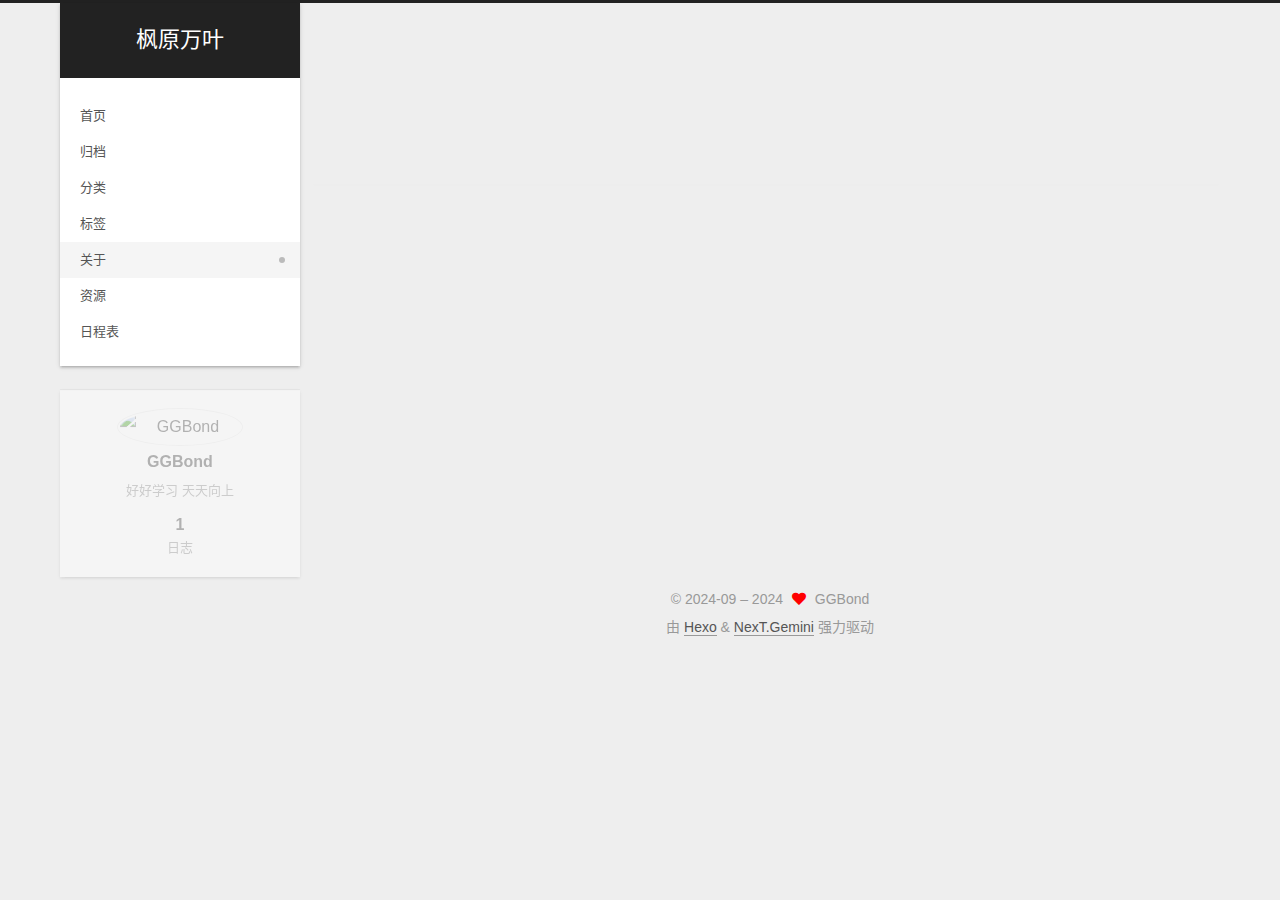
==== commit 7177941a: "Site updated: 2024-10-01 12:00:51" ====
--- a/about/index.html
+++ b/about/index.html
@@ -261,7 +261,7 @@
       <div class="site-overview-wrap sidebar-panel">
         <div class="site-author motion-element" itemprop="author" itemscope itemtype="http://schema.org/Person">
     <img class="site-author-image" itemprop="image" alt="GGBond"
-      src="/themes/next/source/images/avatar.png">
+      src="D:/Blog/themes/Gemini/source/images/avatar.png">
   <p class="site-author-name" itemprop="name">GGBond</p>
   <div class="site-description" itemprop="description">好好学习 天天向上</div>
 </div>
--- a/css/main.css
+++ b/css/main.css
@@ -1169,7 +1169,7 @@
 }
 .links-of-author a::before,
 .links-of-author span.exturl::before {
-  background: #ff8e5d;
+  background: #532661;
   border-radius: 50%;
   content: ' ';
   display: inline-block;
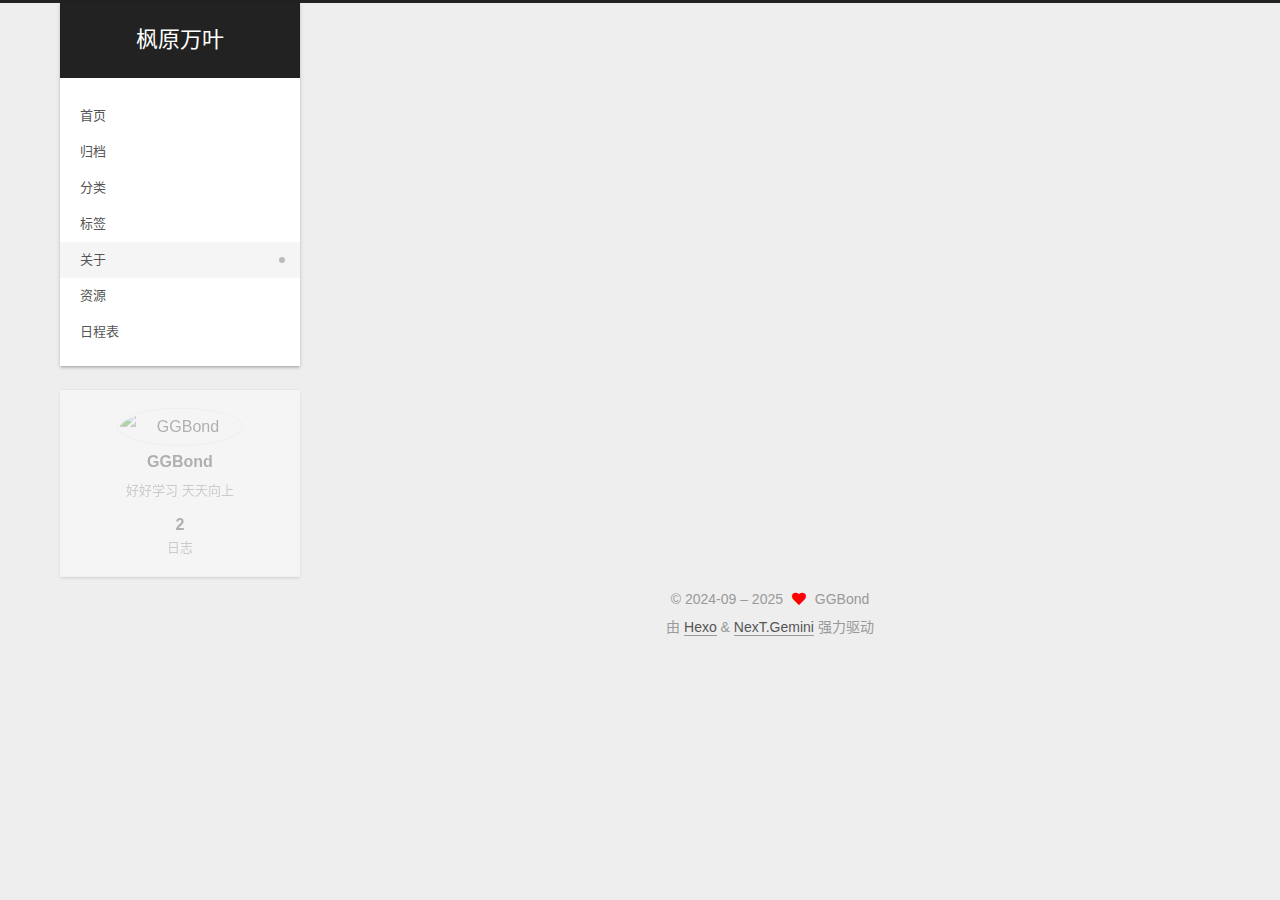
==== commit bfea6972: "Site updated: 2025-04-18 11:20:37" ====
--- a/about/index.html
+++ b/about/index.html
@@ -270,7 +270,7 @@
       <div class="site-state-item site-state-posts">
           <a href="/archives/">
         
-          <span class="site-state-item-count">1</span>
+          <span class="site-state-item-count">2</span>
           <span class="site-state-item-name">日志</span>
         </a>
       </div>
@@ -298,7 +298,7 @@
 <div class="copyright">
   
   &copy; 2024-09 – 
-  <span itemprop="copyrightYear">2024</span>
+  <span itemprop="copyrightYear">2025</span>
   <span class="with-love">
     <i class="fa fa-heart"></i>
   </span>
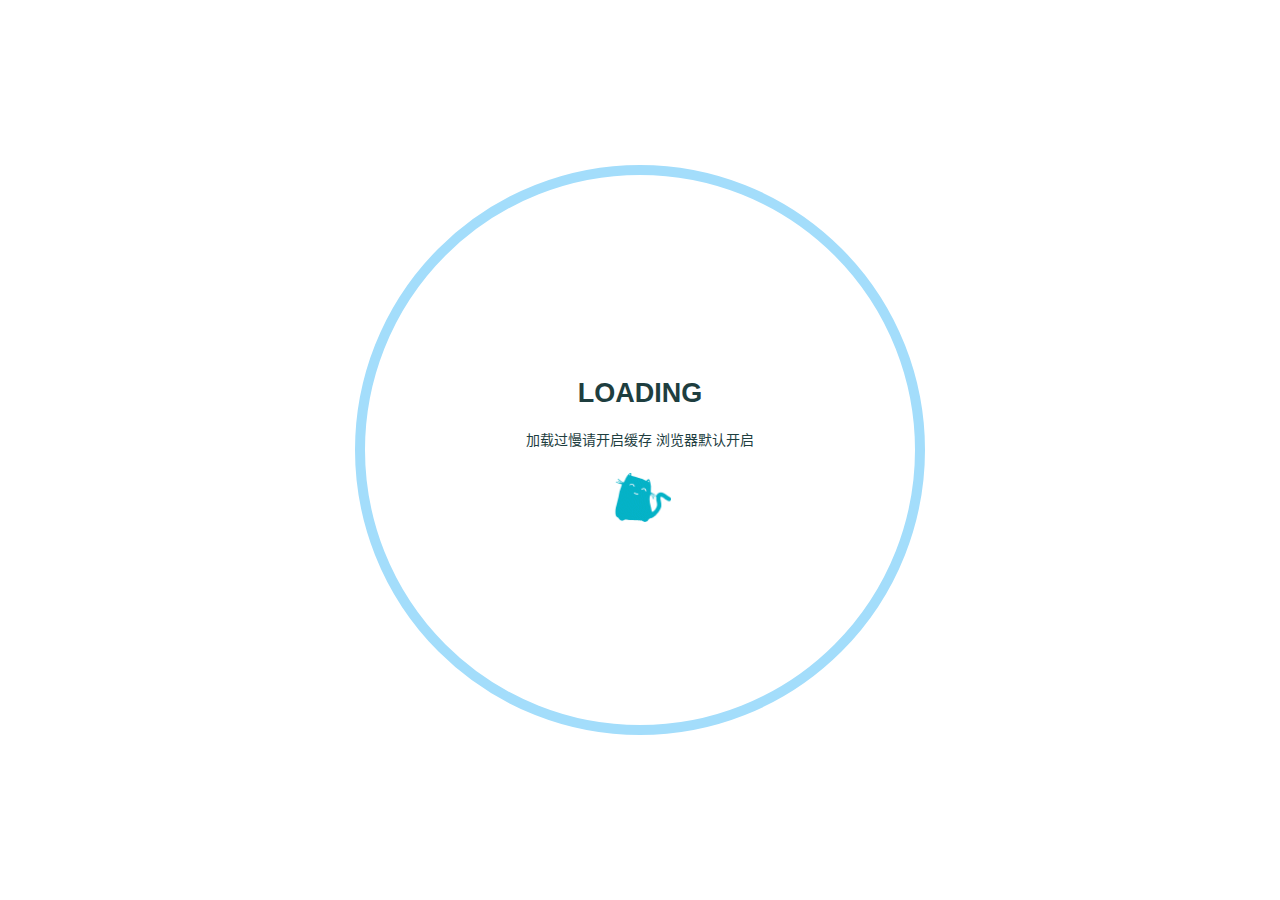
==== commit e3a7cc12: "Site updated: 2025-04-18 12:08:05" ====
--- a/about/index.html
+++ b/about/index.html
@@ -1,362 +1,205 @@
+
 <!DOCTYPE html>
 <html lang="zh-CN">
 <head>
-  <meta charset="UTF-8">
-<meta name="viewport" content="width=device-width, initial-scale=1, maximum-scale=2">
-<meta name="theme-color" content="#222">
-<meta name="generator" content="Hexo 7.3.0">
-  <link rel="apple-touch-icon" sizes="180x180" href="/images/apple-touch-icon-next.png">
-  <link rel="icon" type="image/png" sizes="32x32" href="/images/favicon-32x32-next.png">
-  <link rel="icon" type="image/png" sizes="16x16" href="/images/favicon-16x16-next.png">
-  <link rel="mask-icon" href="/images/logo.svg" color="#222">
-
-<link rel="stylesheet" href="/css/main.css">
-
-
-<link rel="stylesheet" href="/lib/font-awesome/css/all.min.css">
-
-<script id="hexo-configurations">
-    var NexT = window.NexT || {};
-    var CONFIG = {"hostname":"ggbond-oss814.github.io","root":"/","scheme":"Gemini","version":"7.8.0","exturl":false,"sidebar":{"position":"left","display":"post","padding":18,"offset":12,"onmobile":false},"copycode":{"enable":false,"show_result":false,"style":null},"back2top":{"enable":true,"sidebar":false,"scrollpercent":false},"bookmark":{"enable":false,"color":"#222","save":"auto"},"fancybox":false,"mediumzoom":false,"lazyload":false,"pangu":false,"comments":{"style":"tabs","active":null,"storage":true,"lazyload":false,"nav":null},"algolia":{"hits":{"per_page":10},"labels":{"input_placeholder":"Search for Posts","hits_empty":"We didn't find any results for the search: ${query}","hits_stats":"${hits} results found in ${time} ms"}},"localsearch":{"enable":false,"trigger":"auto","top_n_per_article":1,"unescape":false,"preload":false},"motion":{"enable":true,"async":false,"transition":{"post_block":"fadeIn","post_header":"slideDownIn","post_body":"slideDownIn","coll_header":"slideLeftIn","sidebar":"slideUpIn"}}};
-  </script>
-
-  <meta name="description" content="好好学习 天天向上">
-<meta property="og:type" content="website">
-<meta property="og:title" content="关于">
-<meta property="og:url" content="https://ggbond-oss814.github.io/about/index.html">
-<meta property="og:site_name" content="枫原万叶">
-<meta property="og:description" content="好好学习 天天向上">
-<meta property="og:locale" content="zh_CN">
-<meta property="article:published_time" content="2024-09-30T14:06:48.000Z">
-<meta property="article:modified_time" content="2024-09-30T14:12:41.678Z">
-<meta property="article:author" content="GGBond">
-<meta name="twitter:card" content="summary">
-
-<link rel="canonical" href="https://ggbond-oss814.github.io/about/">
-
-
-<script id="page-configurations">
-  // https://hexo.io/docs/variables.html
-  CONFIG.page = {
-    sidebar: "",
-    isHome : false,
-    isPost : false,
-    lang   : 'zh-CN'
-  };
-</script>
-
-  <title>关于 | 枫原万叶
-</title>
-  
-
-
-
-
-
-
-  <noscript>
-  <style>
-  .use-motion .brand,
-  .use-motion .menu-item,
-  .sidebar-inner,
-  .use-motion .post-block,
-  .use-motion .pagination,
-  .use-motion .comments,
-  .use-motion .post-header,
-  .use-motion .post-body,
-  .use-motion .collection-header { opacity: initial; }
-
-  .use-motion .site-title,
-  .use-motion .site-subtitle {
-    opacity: initial;
-    top: initial;
-  }
-
-  .use-motion .logo-line-before i { left: initial; }
-  .use-motion .logo-line-after i { right: initial; }
-  </style>
-</noscript>
-
-</head>
-
-<body itemscope itemtype="http://schema.org/WebPage">
-  <div class="container use-motion">
-    <div class="headband"></div>
-
-    <header class="header" itemscope itemtype="http://schema.org/WPHeader">
-      <div class="header-inner"><div class="site-brand-container">
-  <div class="site-nav-toggle">
-    <div class="toggle" aria-label="切换导航栏">
-      <span class="toggle-line toggle-line-first"></span>
-      <span class="toggle-line toggle-line-middle"></span>
-      <span class="toggle-line toggle-line-last"></span>
-    </div>
-  </div>
-
-  <div class="site-meta">
-
-    <a href="/" class="brand" rel="start">
-      <span class="logo-line-before"><i></i></span>
-      <h1 class="site-title">枫原万叶</h1>
-      <span class="logo-line-after"><i></i></span>
-    </a>
-  </div>
-
-  <div class="site-nav-right">
-    <div class="toggle popup-trigger">
-    </div>
-  </div>
+    <meta charset="utf-8" />
+    <title>关于 | 枫原万叶</title>
+    <meta name="author" content="GGBond" />
+    <meta name="description" content="好好学习 天天向上" />
+    <meta name="keywords" content="" />
+    <meta
+        name="viewport"
+        content="width=device-width, initial-scale=1.0, maximum-scale=1.0, user-scalable=0"
+    />
+    <link rel="icon" href="/images/avatar.jpg" />
+    <link rel="preconnect" href="https://s4.zstatic.net" />
+<script src="https://s4.zstatic.net/ajax/libs/vue/3.3.7/vue.global.prod.min.js"></script>
+<link rel="stylesheet" href="https://s4.zstatic.net/ajax/libs/font-awesome/6.4.2/css/all.min.css" />
+<link rel="preconnect" href="https://fonts.googleapis.cn" />
+<link rel="preconnect" href="https://fonts.gstatic.cn" crossorigin />
+<link
+    rel="stylesheet"
+    href="https://fonts.googleapis.cn/css2?family=Fira+Code:wght@400;500;600;700&family=Lexend:wght@400;500;600;700;800;900&family=Noto+Sans+SC:wght@400;500;600;700;800;900&display=swap"
+/>
+<script> const mixins = {}; </script>
+
+<script src="https://polyfill.alicdn.com/v3/polyfill.min.js?features=default"></script>
+
+
+<script src="https://s4.zstatic.net/ajax/libs/highlight.js/11.9.0/highlight.min.js"></script>
+<script src="https://s4.zstatic.net/ajax/libs/highlightjs-line-numbers.js/2.8.0/highlightjs-line-numbers.min.js"></script>
+<link
+    rel="stylesheet"
+    href="https://s4.zstatic.net/ajax/libs/highlight.js/11.9.0/styles/github.min.css"
+/>
+<script src="/js/lib/highlight.js"></script>
+
+
+
+<script src="/js/lib/preview.js"></script>
+
+
+
+
+
+<link rel="stylesheet" href="/css/main.css" />
+
+<meta name="generator" content="Hexo 7.3.0"></head>
+<body>
+    <div id="layout">
+        <transition name="fade">
+            <div id="loading" v-show="loading">
+                <div id="loading-circle">
+                    <h2>LOADING</h2>
+                    <p>加载过慢请开启缓存 浏览器默认开启</p>
+                    <img src="/images/loading.gif" />
+                </div>
+            </div>
+        </transition>
+        <div id="menu" :class="{ hidden: hiddenMenu, 'menu-color': menuColor}">
+    <nav id="desktop-menu">
+        <a class="title" href="/">
+            <span>枫原万叶</span>
+        </a>
+        
+        <a href="/">
+            <i class="fa-solid fa-house fa-fw"></i>
+            <span>&ensp;Home</span>
+        </a>
+        
+        <a href="/about">
+            <i class="fa-solid fa-id-card fa-fw"></i>
+            <span>&ensp;About</span>
+        </a>
+        
+        <a href="/archives">
+            <i class="fa-solid fa-box-archive fa-fw"></i>
+            <span>&ensp;Archives</span>
+        </a>
+        
+        <a href="/categories">
+            <i class="fa-solid fa-bookmark fa-fw"></i>
+            <span>&ensp;Categories</span>
+        </a>
+        
+        <a href="/tags">
+            <i class="fa-solid fa-tags fa-fw"></i>
+            <span>&ensp;Tags</span>
+        </a>
+        
+    </nav>
+    <nav id="mobile-menu">
+        <div class="title" @click="showMenuItems = !showMenuItems">
+            <i class="fa-solid fa-bars fa-fw"></i>
+            <span>&emsp;枫原万叶</span>
+        </div>
+        <transition name="slide">
+            <div class="items" v-show="showMenuItems">
+                
+                <a href="/">
+                    <div class="item">
+                        <div style="min-width: 20px; max-width: 50px; width: 10%">
+                            <i class="fa-solid fa-house fa-fw"></i>
+                        </div>
+                        <div style="min-width: 100px; max-width: 150%; width: 20%">Home</div>
+                    </div>
+                </a>
+                
+                <a href="/about">
+                    <div class="item">
+                        <div style="min-width: 20px; max-width: 50px; width: 10%">
+                            <i class="fa-solid fa-id-card fa-fw"></i>
+                        </div>
+                        <div style="min-width: 100px; max-width: 150%; width: 20%">About</div>
+                    </div>
+                </a>
+                
+                <a href="/archives">
+                    <div class="item">
+                        <div style="min-width: 20px; max-width: 50px; width: 10%">
+                            <i class="fa-solid fa-box-archive fa-fw"></i>
+                        </div>
+                        <div style="min-width: 100px; max-width: 150%; width: 20%">Archives</div>
+                    </div>
+                </a>
+                
+                <a href="/categories">
+                    <div class="item">
+                        <div style="min-width: 20px; max-width: 50px; width: 10%">
+                            <i class="fa-solid fa-bookmark fa-fw"></i>
+                        </div>
+                        <div style="min-width: 100px; max-width: 150%; width: 20%">Categories</div>
+                    </div>
+                </a>
+                
+                <a href="/tags">
+                    <div class="item">
+                        <div style="min-width: 20px; max-width: 50px; width: 10%">
+                            <i class="fa-solid fa-tags fa-fw"></i>
+                        </div>
+                        <div style="min-width: 100px; max-width: 150%; width: 20%">Tags</div>
+                    </div>
+                </a>
+                
+            </div>
+        </transition>
+    </nav>
 </div>
-
-
-
-
-<nav class="site-nav">
-  <ul id="menu" class="main-menu menu">
-        <li class="menu-item menu-item-home">
-
-    <a href="/" rel="section"><i class="home fa-fw"></i>首页</a>
-
-  </li>
-        <li class="menu-item menu-item-archives">
-
-    <a href="/archives/" rel="section"><i class="archive fa-fw"></i>归档</a>
-
-  </li>
-        <li class="menu-item menu-item-categories">
-
-    <a href="/categories/" rel="section"><i class="th fa-fw"></i>分类</a>
-
-  </li>
-        <li class="menu-item menu-item-tags">
-
-    <a href="/tags/" rel="section"><i class="tags fa-fw"></i>标签</a>
-
-  </li>
-        <li class="menu-item menu-item-about">
-
-    <a href="/about/" rel="section"><i class="user fa-fw"></i>关于</a>
-
-  </li>
-        <li class="menu-item menu-item-resources">
-
-    <a href="/resources/" rel="section"><i class="download fa-fw"></i>资源</a>
-
-  </li>
-        <li class="menu-item menu-item-schedule">
-
-    <a href="/schedule/" rel="section"><i class="calendar fa-fw"></i>日程表</a>
-
-  </li>
-  </ul>
-</nav>
-
-
-
-
+<transition name="fade">
+    <div id="menu-curtain" @click="showMenuItems = !showMenuItems" v-show="showMenuItems"></div>
+</transition>
+
+        <div id="main" :class="loading ? 'into-enter-from': 'into-enter-active'">
+            <div class="article">
+    <div>
+        <h1>关于</h1>
+    </div>
+    <div class="info">
+        <span class="date">
+            <span class="icon">
+                <i class="fa-solid fa-calendar fa-fw"></i>
+            </span>
+            2024/9/30
+        </span>
+        
+        
+    </div>
+    
+    <div class="content" v-pre>
+        
+    </div>
+    
+    
 </div>
-    </header>
-
-    
-  <div class="back-to-top">
-    <i class="fa fa-arrow-up"></i>
-    <span>0%</span>
-  </div>
-
-
-    <main class="main">
-      <div class="main-inner">
-        <div class="content-wrap">
-          
-  
-  
-
-          <div class="content page posts-expand">
-            
-
-    
-    
-    
-    <div class="post-block" lang="zh-CN">
-      <header class="post-header">
-
-<h1 class="post-title" itemprop="name headline">关于
-</h1>
-
-<div class="post-meta">
-  
-
-</div>
-
-</header>
-
-      
-      
-      
-      <div class="post-body">
-          
-      </div>
-      
-      
-      
-    </div>
-    
-
-    
-    
-    
-
-
-          </div>
-          
-
-<script>
-  window.addEventListener('tabs:register', () => {
-    let { activeClass } = CONFIG.comments;
-    if (CONFIG.comments.storage) {
-      activeClass = localStorage.getItem('comments_active') || activeClass;
-    }
-    if (activeClass) {
-      let activeTab = document.querySelector(`a[href="#comment-${activeClass}"]`);
-      if (activeTab) {
-        activeTab.click();
-      }
-    }
-  });
-  if (CONFIG.comments.storage) {
-    window.addEventListener('tabs:click', event => {
-      if (!event.target.matches('.tabs-comment .tab-content .tab-pane')) return;
-      let commentClass = event.target.classList[1];
-      localStorage.setItem('comments_active', commentClass);
-    });
-  }
-</script>
-
-        </div>
-          
-  
-  <div class="toggle sidebar-toggle">
-    <span class="toggle-line toggle-line-first"></span>
-    <span class="toggle-line toggle-line-middle"></span>
-    <span class="toggle-line toggle-line-last"></span>
-  </div>
-
-  <aside class="sidebar">
-    <div class="sidebar-inner">
-
-      <ul class="sidebar-nav motion-element">
-        <li class="sidebar-nav-toc">
-          文章目录
-        </li>
-        <li class="sidebar-nav-overview">
-          站点概览
-        </li>
-      </ul>
-
-      <!--noindex-->
-      <div class="post-toc-wrap sidebar-panel">
-      </div>
-      <!--/noindex-->
-
-      <div class="site-overview-wrap sidebar-panel">
-        <div class="site-author motion-element" itemprop="author" itemscope itemtype="http://schema.org/Person">
-    <img class="site-author-image" itemprop="image" alt="GGBond"
-      src="D:/Blog/themes/Gemini/source/images/avatar.png">
-  <p class="site-author-name" itemprop="name">GGBond</p>
-  <div class="site-description" itemprop="description">好好学习 天天向上</div>
-</div>
-<div class="site-state-wrap motion-element">
-  <nav class="site-state">
-      <div class="site-state-item site-state-posts">
-          <a href="/archives/">
-        
-          <span class="site-state-item-count">2</span>
-          <span class="site-state-item-name">日志</span>
-        </a>
-      </div>
-  </nav>
-</div>
-
-
-
-      </div>
-
-    </div>
-  </aside>
-  <div id="sidebar-dimmer"></div>
-
-
-      </div>
-    </main>
-
-    <footer class="footer">
-      <div class="footer-inner">
-        
-
-        
-
-<div class="copyright">
-  
-  &copy; 2024-09 – 
-  <span itemprop="copyrightYear">2025</span>
-  <span class="with-love">
-    <i class="fa fa-heart"></i>
-  </span>
-  <span class="author" itemprop="copyrightHolder">GGBond</span>
-</div>
-  <div class="powered-by">由 <a href="https://hexo.io/" class="theme-link" rel="noopener" target="_blank">Hexo</a> & <a href="https://theme-next.org/" class="theme-link" rel="noopener" target="_blank">NexT.Gemini</a> 强力驱动
-  </div>
-
-        
-
-
-
-
-
-
-
-
-      </div>
-    </footer>
-  </div>
-
-  
-  <script src="/lib/anime.min.js"></script>
-  <script src="/lib/velocity/velocity.min.js"></script>
-  <script src="/lib/velocity/velocity.ui.min.js"></script>
-
-<script src="/js/utils.js"></script>
-
-<script src="/js/motion.js"></script>
-
-
-<script src="/js/schemes/pisces.js"></script>
-
-
-<script src="/js/next-boot.js"></script>
-
-
-
-
-  
-
-
-
-
-
-
-
-
-
-
-
-
-
-
-
-  
-
-  
-
+
+            <footer id="footer">
+    <div id="footer-wrap">
+        <div>
+            &copy;
+            2022 - 2025 枫原万叶
+            <span id="footer-icon">
+                <i class="fa-solid fa-font-awesome fa-fw"></i>
+            </span>
+            &commat;GGBond
+        </div>
+        <div>
+            Based on the <a target="_blank" rel="noopener" href="https://hexo.io">Hexo Engine</a> &amp;
+            <a target="_blank" rel="noopener" href="https://github.com/theme-particlex/hexo-theme-particlex">ParticleX Theme</a>
+        </div>
+        
+    </div>
+</footer>
+
+        </div>
+        
+        <transition name="fade">
+            <div id="preview" ref="preview" v-show="previewShow">
+                <img id="preview-content" ref="previewContent" />
+            </div>
+        </transition>
+        
+    </div>
+    <script src="/js/main.js"></script>
+    
 </body>
 </html>
--- a/css/main.css
+++ b/css/main.css
@@ -1,191 +1,717 @@
-:root {
-  --body-bg-color: #eee;
-  --content-bg-color: #fff;
-  --card-bg-color: #f5f5f5;
-  --text-color: #555;
-  --blockquote-color: #666;
-  --link-color: #555;
-  --link-hover-color: #222;
-  --brand-color: #fff;
-  --brand-hover-color: #fff;
-  --table-row-odd-bg-color: #f9f9f9;
-  --table-row-hover-bg-color: #f5f5f5;
-  --menu-item-bg-color: #f5f5f5;
-  --btn-default-bg: #fff;
-  --btn-default-color: #555;
-  --btn-default-border-color: #555;
-  --btn-default-hover-bg: #222;
-  --btn-default-hover-color: #fff;
-  --btn-default-hover-border-color: #222;
-}
-html {
-  line-height: 1.15; /* 1 */
-  -webkit-text-size-adjust: 100%; /* 2 */
-}
-body {
-  margin: 0;
-}
-main {
-  display: block;
-}
-h1 {
-  font-size: 2em;
-  margin: 0.67em 0;
-}
-hr {
-  box-sizing: content-box; /* 1 */
-  height: 0; /* 1 */
-  overflow: visible; /* 2 */
-}
-pre {
-  font-family: monospace, monospace; /* 1 */
-  font-size: 1em; /* 2 */
+#archives {
+    margin: auto;
+    margin-top: 100px;
+    padding: 20px;
+}
+#archives .categories-tags {
+    margin: auto;
+    margin-bottom: 50px;
+    max-width: 900px;
+    text-align: center;
+    width: 100%;
+}
+#archives .categories-tags span {
+    display: inline-block;
+    margin: 10px;
+}
+#archives .categories-tags span .icon {
+    color: #fff;
+    margin-left: 0;
+    margin-right: 10px;
+}
+#archives .categories-tags span a {
+    border: #ffffff80 1px solid;
+    border-radius: 10px;
+    color: #fff;
+    padding: 10px 15px;
+    transition: background 0.25s, border 0.25s, color 0.25s;
+}
+#archives .categories-tags span a:hover {
+    background: #fff !important;
+    border: #a5c2f5 1px solid;
+    color: #5c6b72;
+}
+#archives .category,
+#archives .tags .tag,
+.article .info .category,
+.article .info .tags,
+.article .info .tags .tag {
+    display: inline-block;
+    margin-right: 10px;
+}
+#archives h3 {
+    margin: 10px 0;
+}
+#crypto {
+    margin: 50px 0;
+}
+#crypto.failure {
+    border-color: #ea4a5a;
+    color: #ea4a5a;
+}
+#crypto.failure:focus {
+    box-shadow: 0 0 0 3px #ea4a5a4d;
+}
+#crypto.success {
+    border-color: #34d058;
+    color: #34d058;
+}
+#footer {
+    font-size: 14px;
+    margin-top: 150px;
+    padding-bottom: 20px;
+    text-align: center;
+    width: 100%;
+}
+#footer #footer-icon {
+    color: #66afef;
+    display: inline-block;
+    font-size: 18px;
+    margin: 0 10px;
+}
+#footer #footer-wrap {
+    border-top: 1px solid #aaa;
+    color: #5c6b72;
+    margin: auto;
+    width: 900px;
+}
+#footer #footer-wrap div {
+    margin: 15px;
+}
+#home-card {
+    width: 300px;
+}
+#home-card #card-style {
+    background: #fff;
+    border: none;
+    border-radius: 10px;
+    box-shadow: 0 0 20px #d9d9d980;
+    display: flex;
+    flex-direction: column;
+    max-height: 80vh;
+    justify-content: center;
+    overflow: auto;
+    position: sticky;
+    text-align: center;
+    top: 10vh;
+    width: 300px;
+}
+#home-card #card-div {
+    overflow: auto;
+    padding: 25px 0;
+}
+#home-card #card-div .avatar {
+    border: #f1f1f1 solid 3px;
+    border-radius: 50%;
+    height: 140px;
+    margin: auto;
+    text-align: center;
+    width: 140px;
+}
+#home-card #card-div .avatar img {
+    border-radius: 50%;
+    height: 100%;
+    width: 100%;
+}
+#home-card #card-div .avatar:hover img {
+    transform: rotate(360deg);
+}
+#home-card #card-div .description {
+    margin: 20px auto;
+    width: 85%;
+}
+#home-card #card-div .friend-links .friend-link {
+    margin-bottom: 5px;
+}
+#home-card #card-div .friend-links a {
+    border-radius: 5px;
+    color: #5c6b72;
+    display: block;
+    padding: 8px 0;
+}
+#home-card #card-div .icon-links .icon-link {
+    margin: 5px;
+}
+#home-card #card-div .icon-links a {
+    border-radius: 5px;
+    color: #5c6b72;
+    font-size: 18px;
+    padding: 5px;
+}
+#home-card #card-div .icon-links a:hover,
+#home-card #card-div .friend-links a:hover,
+#home-posts .page-current .page-num:hover {
+    background: #66afef;
+    color: #fff;
+}
+#home-card #card-div .icon-links,
+#home-card #card-div .friend-links {
+    border-top: #cdcdcd solid 1px;
+    margin: 10px auto;
+    padding-top: 10px;
+    width: 85%;
+}
+#home-card #card-div .name {
+    font-size: 16px;
+    font-weight: bold;
+    margin: 20px auto;
+}
+#home-head {
+    display: flex;
+    height: 100vh;
+    width: 100vw;
+}
+#home-head #home-background {
+    background-position: center;
+    background-repeat: no-repeat;
+    background-size: cover;
+    height: 100vh;
+    left: 0;
+    position: absolute;
+    top: 0;
+    width: 100vw;
+    z-index: -1;
+}
+#home-head #home-info .info {
+    align-items: center;
+    border-radius: 50%;
+    display: flex;
+    justify-content: center;
+    text-align: center;
+}
+#home-head #home-info .loop:nth-child(1) {
+    animation: loop1 10s linear infinite;
+    background: #fff;
+    border-radius: 38% 62% 63% 37%/41% 44% 56% 59%;
+    opacity: 0.3;
+    transform: rotate(30deg);
+}
+#home-head #home-info .loop:nth-child(2) {
+    animation: loop2 15s linear infinite;
+    background: #fff;
+    border-radius: 38% 62% 63% 37%/41% 44% 56% 59%;
+    opacity: 0.45;
+    transform: rotate(60deg);
+}
+#home-head #home-info .loop:nth-child(3) {
+    animation: loop3 10s linear infinite;
+    background: #fff;
+    border-radius: 38% 62% 63% 37%/41% 44% 56% 59%;
+    opacity: 0.3;
+    transform: rotate(90deg);
+}
+#home-head #home-info .loop:nth-child(4) {
+    animation: loop4 15s linear infinite;
+    background: #fff;
+    border-radius: 38% 62% 63% 37%/41% 44% 56% 59%;
+    opacity: 0.45;
+    transform: rotate(120deg);
+}
+#home-head #home-info,
+#home-posts {
+    margin: auto;
+}
+#home-posts .page-current {
+    align-items: center;
+    display: flex;
+    font-weight: bold;
+    justify-content: center;
+    margin-top: 50px;
+    text-align: center;
+    width: 100%;
+}
+#home-posts .page-current .current {
+    border-radius: 5px;
+    color: #da0a51;
+    display: inline-block;
+    height: 35px;
+    line-height: 35px;
+    margin: 0 7px;
+    padding: 5px;
+    width: 35px;
+}
+#home-posts .page-current .page-num,
+#home-posts .page-current .page-omit {
+    border-radius: 5px;
+    display: inline-block;
+    height: 35px;
+    line-height: 35px;
+    margin: 0 7px;
+    padding: 5px;
+    width: 35px;
+}
+#home-posts .page-current a {
+    color: #999;
+}
+#home-posts .post {
+    background: #fff;
+    border-radius: 20px;
+    box-shadow: 0 0 20px #d9d9d980;
+    transition: box-shadow 0.25s, transform 0.25s;
+}
+#home-posts .post .category-and-date {
+    color: #5c6b72;
+    margin-top: 15px;
+    text-align: center;
+    width: 100%;
+}
+#home-posts .post .category-and-date .category {
+    display: inline-block;
+    margin-right: 25px;
+}
+#home-posts .post .category-and-date .category a,
+#archives a,
+#archives .tag-icon,
+#archives .item-time,
+#archives .categories-tags span a:hover .icon,
+.article .info a {
+    color: #5c6b72;
+}
+#home-posts .post .category-and-date .date,
+#archives .tags,
+#menu #desktop-menu a span {
+    display: inline-block;
+}
+#home-posts .post .category-and-date .special {
+    display: inline-block;
+    margin-left: 25px;
+}
+#home-posts .post .go-post {
+    background: linear-gradient(120deg, #9abbf7 0%, #ffbbf4 100%);
+    border: 0;
+    border-radius: 20px 0;
+    bottom: -5px;
+    box-shadow: 2px 2px 10px 0 #ffbbf47a;
+    color: #fff;
+    font-size: 14px;
+    font-weight: bold;
+    padding: 10px 24px;
+    position: absolute;
+    right: -5px;
+    transition: box-shadow 0.25s ease-out, right 0.25s ease-out;
+}
+#home-posts .post .go-post:hover {
+    box-shadow: -2px -2px 10px 0 #9abbf77a;
+    right: -7px;
+}
+#home-posts .post .post-tags .tag {
+    display: inline-block;
+    font-weight: bold;
+    margin-right: 10px;
+}
+#home-posts .post .post-tags a {
+    font-size: 14px;
+}
+#home-posts .post .post-tags,
+#archives .info,
+.article .info {
+    line-height: 1.7;
+}
+#home-posts .post-title {
+    color: #66afef;
+    text-align: center;
+}
+#home-posts .post:hover {
+    box-shadow: 0 0 5px #d9d9d9;
+    transform: translate(-5px, -5px);
+}
+#home-posts-wrap {
+    background: transparent;
+    border-radius: 10px;
+    display: flex;
+    margin: auto;
+    padding: 20px;
+}
+#home-posts-wrap,
+#archives,
+.article,
+#footer #footer-wrap {
+    box-sizing: border-box;
+}
+#loading {
+    align-items: center;
+    background: #fff;
+    display: flex;
+    flex-direction: column;
+    height: 100vh;
+    justify-content: center;
+    left: 0;
+    position: fixed;
+    top: 0;
+    width: 100vw;
+    word-break: keep-all;
+    z-index: 2147483647;
+}
+#loading h2,
+#loading p,
+#loading img {
+    margin: 10px;
+}
+#loading img {
+    border-radius: 0;
+    height: 50px;
+}
+#loading-circle {
+    align-items: center;
+    border: 10px solid #a3ddfb;
+    border-radius: 50%;
+    display: flex;
+    flex-direction: column;
+    height: 50vmin;
+    justify-content: center;
+    padding: 50px;
+    text-align: center;
+    width: 50vmin;
+}
+#main {
+    margin-right: calc(100% - 100vw);
+}
+#menu {
+    background: #92cafa;
+    box-shadow: 0 -1px 10px 0 #9e9e9e4d;
+    font-weight: bold;
+    line-height: 50px;
+    position: fixed;
+    top: 0;
+    transition: background 0.25s ease-out, top 0.25s ease-out;
+    width: 100vw;
+    z-index: 1004;
+}
+#menu #desktop-menu {
+    height: 50px;
+}
+#menu #desktop-menu .title {
+    color: #555;
+    display: inline-block;
+    margin-left: 60px;
+    margin-right: 5px;
+}
+#menu #desktop-menu a {
+    color: #555;
+    display: inline-block;
+    margin-left: 30px;
+}
+#menu #mobile-menu {
+    min-height: 50px;
+    text-align: center;
+}
+#menu #mobile-menu .items {
+    padding: 10px 0 20px;
+    z-index: 1002;
+}
+#menu #mobile-menu .items .item {
+    display: flex;
+    justify-content: center;
+    margin: auto;
+    min-width: 200px;
+    width: 80%;
+}
+#menu #mobile-menu .items a {
+    color: #555;
+}
+#menu #mobile-menu .title {
+    color: #555;
+    cursor: pointer;
+    z-index: 1003;
+}
+#menu-curtain {
+    background: #0003;
+    height: 100%;
+    left: 0;
+    position: fixed;
+    top: 0;
+    width: 100%;
+    z-index: 1001;
+}
+#menu.hidden {
+    top: -50px;
+}
+#menu.menu-color {
+    background: #0003;
+}
+#menu.menu-color #desktop-menu a,
+#menu.menu-color #mobile-menu a,
+#menu.menu-color #mobile-menu .title {
+    color: #fff;
+}
+#preview {
+    align-items: center;
+    background-color: #fffc;
+    display: flex;
+    height: 100vh;
+    justify-content: center;
+    left: 0;
+    position: fixed;
+    top: 0;
+    width: 100vw;
+    z-index: 1005;
+}
+#preview-content {
+    box-shadow: 0 0 50px 10px #d9d9d980;
+    margin: auto;
+    max-height: 95%;
+    max-width: 95%;
+}
+#search-bar {
+    margin-bottom: 50px;
+    z-index: 1000;
+}
+#timeline-wrap {
+    display: flex;
+    flex-direction: column-reverse;
+}
+* {
+    margin: 0;
+    padding: 0;
+    position: relative;
+    scrollbar-color: #8ab5ff #e6efff;
+    scrollbar-width: thin;
+    word-wrap: break-word;
+}
+.article {
+    font-size: 15px;
+    margin: auto;
+    margin-top: 100px;
+    padding: 20px;
+}
+.article .content {
+    margin: 50px 0;
+}
+.article .info .date {
+    color: #5c6b72;
+    display: inline-block;
+    margin-right: 10px;
+}
+.code-content {
+    font-size: 13px;
+    line-height: 2;
+    overflow: auto;
+    padding: 50px 30px 20px;
+    white-space: pre;
+}
+.comment iframe,
+body::-webkit-scrollbar-track {
+    border-radius: 0;
+}
+.content {
+    transition: opacity 0.25s;
+}
+.content img,
+.content video,
+.content audio,
+.content iframe {
+    display: block;
+    margin: 15px auto;
+    max-width: 75%;
+}
+.copycode {
+    color: #5c6b72;
+    position: absolute;
+    right: 0;
+    top: 0;
+}
+.copycode i {
+    padding: 15px;
+    position: absolute;
+    right: 0;
+    top: 0;
+    transition: transform 0.25s;
+}
+.copycode.copied i {
+    transform: scale(1.25);
+}
+.copycode.copied i:first-child,
+.copycode:not(.copied) i:last-child {
+    opacity: 0;
+}
+.fade-enter-active,
+.fade-leave-active {
+    transition: opacity 0.3s;
+}
+.fade-enter-from,
+.fade-leave-to {
+    opacity: 0;
+}
+.hljs-ln-code {
+    padding-left: 20px !important;
+}
+.hljs-ln-numbers {
+    border-right: 1px solid #ccc;
+    color: #ccc;
+    padding-right: 10px !important;
+    text-align: right;
+    vertical-align: top;
+}
+.icon {
+    color: #5c6b72;
+    margin-right: 5px;
+}
+.input {
+    background: #f6f8fa;
+    border: 1px solid #d0d7de;
+    border-radius: 50px;
+    box-sizing: border-box;
+    color: #000;
+    display: block;
+    font-size: 15px;
+    height: 50px;
+    text-indent: 20px;
+    transition: background 0.25s, border 0.25s, box-shadow 0.25s;
+    width: 100%;
+}
+.input:focus {
+    background: #fff;
+    border-color: #0969da;
+    box-shadow: 0 0 0 3px #0969da4d;
+    outline: none;
+}
+.input:hover {
+    background: #fff;
+}
+.into-enter-active {
+    transition: opacity 0.5s, transform 0.5s;
+}
+.into-enter-from {
+    opacity: 0;
+    transform: scale(1.1);
+}
+.katex {
+    white-space: normal !important;
+}
+.language {
+    background: linear-gradient(to right, #ed6ea0 0%, #ec8c69 100%);
+    border-radius: 0 0 10px 10px;
+    box-shadow: 1px 1px 0.75rem #ed6ea14d;
+    color: #fff;
+    font-size: 12px;
+    font-weight: bold;
+    left: 30px;
+    padding: 10px 15px;
+    position: absolute;
+    top: 0;
+}
+.page-num,
+.icon-link a,
+.friend-link a {
+    transition: background 0.25s, color 0.25s;
+}
+.page-num:hover,
+.icon-link a:hover,
+.friend-link a:hover,
+.categories-tags a:hover,
+.go-post:hover {
+    opacity: 1;
+}
+.slide-enter-active,
+.slide-leave-active {
+    transition: margin-top 0.3s, opacity 0.3s;
+}
+.slide-enter-from,
+.slide-leave-to {
+    margin-top: -300px;
+    opacity: 0;
+}
+.timeline {
+    margin-bottom: 30px;
+    transition: margin-top 0.5s, opacity 0.3s, visibility 0.3s;
+}
+.timeline-content {
+    background: #fff;
+    border: 1px solid #0002;
+    border-radius: 3px;
+    margin-left: 17.5px;
+    padding: 24px;
+    transition: box-shadow 0.5s;
+}
+.timeline-content:hover {
+    box-shadow: 0 2px 8px #00000017;
+}
+.timeline-tail {
+    background: #fff;
+    border: 2px solid #a5c2f5;
+    border-radius: 50%;
+    height: 7px;
+    position: absolute;
+    width: 7px;
+}
+::-webkit-scrollbar {
+    height: 12px;
+    width: 12px;
+}
+::-webkit-scrollbar-thumb {
+    background: #8ab5ff
+        linear-gradient(
+            45deg,
+            #fff6 25%,
+            transparent 25%,
+            transparent 50%,
+            #fff6 50%,
+            #fff6 75%,
+            transparent 75%,
+            transparent
+        );
+    border: 3px solid #e6efff;
+    border-radius: 100px;
+}
+::-webkit-scrollbar-track {
+    background: #e6efff;
+    border-radius: 100px;
+}
+::selection {
+    background-color: #3392ff2a;
+    color: unset;
 }
 a {
-  background: transparent;
-}
-abbr[title] {
-  border-bottom: none; /* 1 */
-  text-decoration: underline; /* 2 */
-  text-decoration: underline dotted; /* 2 */
+    color: #66afef;
+    text-decoration: none;
+}
+a:hover,
+.content .copycode:hover {
+    opacity: 0.8;
+}
+audio,
+button,
+iframe,
+img,
+video,
+#home-head,
+#menu,
+.categories-tags a,
+.copycode,
+.friend-link a,
+.go-post,
+.hljs-ln-numbers,
+.icon-link a,
+.katex,
+.language,
+.page-current {
+    user-select: none;
 }
 b,
 strong {
-  font-weight: bolder;
-}
-code,
-kbd,
-samp {
-  font-family: monospace, monospace; /* 1 */
-  font-size: 1em; /* 2 */
-}
-small {
-  font-size: 80%;
-}
-sub,
-sup {
-  font-size: 75%;
-  line-height: 0;
-  position: relative;
-  vertical-align: baseline;
-}
-sub {
-  bottom: -0.25em;
-}
-sup {
-  top: -0.5em;
-}
-img {
-  border-style: none;
-}
-button,
-input,
-optgroup,
-select,
-textarea {
-  font-family: inherit; /* 1 */
-  font-size: 100%; /* 1 */
-  line-height: 1.15; /* 1 */
-  margin: 0; /* 2 */
-}
-button,
-input {
-/* 1 */
-  overflow: visible;
-}
-button,
-select {
-/* 1 */
-  text-transform: none;
-}
-button,
-[type='button'],
-[type='reset'],
-[type='submit'] {
-  -webkit-appearance: button;
-}
-button::-moz-focus-inner,
-[type='button']::-moz-focus-inner,
-[type='reset']::-moz-focus-inner,
-[type='submit']::-moz-focus-inner {
-  border-style: none;
-  padding: 0;
-}
-button:-moz-focusring,
-[type='button']:-moz-focusring,
-[type='reset']:-moz-focusring,
-[type='submit']:-moz-focusring {
-  outline: 1px dotted ButtonText;
-}
-fieldset {
-  padding: 0.35em 0.75em 0.625em;
-}
-legend {
-  box-sizing: border-box; /* 1 */
-  color: inherit; /* 2 */
-  display: table; /* 1 */
-  max-width: 100%; /* 1 */
-  padding: 0; /* 3 */
-  white-space: normal; /* 1 */
-}
-progress {
-  vertical-align: baseline;
-}
-textarea {
-  overflow: auto;
-}
-[type='checkbox'],
-[type='radio'] {
-  box-sizing: border-box; /* 1 */
-  padding: 0; /* 2 */
-}
-[type='number']::-webkit-inner-spin-button,
-[type='number']::-webkit-outer-spin-button {
-  height: auto;
-}
-[type='search'] {
-  outline-offset: -2px; /* 2 */
-  -webkit-appearance: textfield; /* 1 */
-}
-[type='search']::-webkit-search-decoration {
-  -webkit-appearance: none;
-}
-::-webkit-file-upload-button {
-  font: inherit; /* 2 */
-  -webkit-appearance: button; /* 1 */
-}
-details {
-  display: block;
-}
-summary {
-  display: list-item;
-}
-template {
-  display: none;
-}
-[hidden] {
-  display: none;
-}
-::selection {
-  background: #262a30;
-  color: #eee;
-}
-html,
+    font-weight: bold;
+    line-height: 2.5;
+}
+blockquote {
+    background: #d9e8ff6b;
+    border-left: 3px solid #1e3e3f;
+    border-radius: 3px;
+    margin: 15px 0;
+    overflow: auto;
+    padding: 0 15px;
+}
 body {
-  height: 100%;
-}
-body {
-  background: var(--body-bg-color);
-  color: var(--text-color);
-  font-family: 'Lato', "PingFang SC", "Microsoft YaHei", sans-serif;
-  font-size: 1em;
-  line-height: 2;
-}
-@media (max-width: 991px) {
-  body {
-    padding-left: 0 !important;
-    padding-right: 0 !important;
-  }
+    background: #f6f8fa;
+    color: #1e3e3f;
+    font: 500 14px Lexend, "Noto Sans SC", sans-serif;
+    overflow-x: hidden;
+    width: 100%;
+}
+code {
+    background: #bddcf76b;
+    border-radius: 4px;
+    line-height: 2.5;
+    padding: 4px 8px;
 }
 h1,
 h2,
@@ -193,2374 +719,257 @@
 h4,
 h5,
 h6 {
-  font-family: 'Lato', "PingFang SC", "Microsoft YaHei", sans-serif;
-  font-weight: bold;
-  line-height: 1.5;
-  margin: 20px 0 15px;
+    color: #1e3e3f;
+    font-weight: bold;
+    margin: 15px 0;
+    word-break: keep-all;
 }
 h1 {
-  font-size: 1.5em;
+    font-size: 30px;
 }
 h2 {
-  font-size: 1.375em;
+    font-size: 27px;
 }
 h3 {
-  font-size: 1.25em;
+    font-size: 24px;
 }
 h4 {
-  font-size: 1.125em;
+    font-size: 21px;
 }
 h5 {
-  font-size: 1em;
+    font-size: 18px;
 }
 h6 {
-  font-size: 0.875em;
-}
-p {
-  margin: 0 0 20px 0;
-}
-a,
-span.exturl {
-  border-bottom: 1px solid #999;
-  color: var(--link-color);
-  outline: 0;
-  text-decoration: none;
-  overflow-wrap: break-word;
-  word-wrap: break-word;
-  cursor: pointer;
-}
-a:hover,
-span.exturl:hover {
-  border-bottom-color: var(--link-hover-color);
-  color: var(--link-hover-color);
-}
-iframe,
+    font-size: 15px;
+}
+hr {
+    border-style: dashed none none;
+    border-width: 1.5px;
+}
 img,
-video {
-  display: block;
-  margin-left: auto;
-  margin-right: auto;
-  max-width: 100%;
-}
-hr {
-  background-image: repeating-linear-gradient(-45deg, #ddd, #ddd 4px, transparent 4px, transparent 8px);
-  border: 0;
-  height: 3px;
-  margin: 40px 0;
-}
-blockquote {
-  border-left: 4px solid #ddd;
-  color: var(--blockquote-color);
-  margin: 0;
-  padding: 0 15px;
-}
-blockquote cite::before {
-  content: '-';
-  padding: 0 5px;
-}
-dt {
-  font-weight: bold;
-}
-dd {
-  margin: 0;
-  padding: 0;
-}
-kbd {
-  background-color: #f5f5f5;
-  background-image: linear-gradient(#eee, #fff, #eee);
-  border: 1px solid #ccc;
-  border-radius: 0.2em;
-  box-shadow: 0.1em 0.1em 0.2em rgba(0,0,0,0.1);
-  color: #555;
-  font-family: inherit;
-  padding: 0.1em 0.3em;
-  white-space: nowrap;
-}
-.table-container {
-  overflow: auto;
-}
-table {
-  border-collapse: collapse;
-  border-spacing: 0;
-  font-size: 0.875em;
-  margin: 0 0 20px 0;
-  width: 100%;
-}
-tbody tr:nth-of-type(odd) {
-  background: var(--table-row-odd-bg-color);
-}
-tbody tr:hover {
-  background: var(--table-row-hover-bg-color);
-}
-caption,
-th,
-td {
-  font-weight: normal;
-  padding: 8px;
-  vertical-align: middle;
-}
-th,
-td {
-  border: 1px solid #ddd;
-  border-bottom: 3px solid #ddd;
-}
-th {
-  font-weight: 700;
-  padding-bottom: 10px;
-}
-td {
-  border-bottom-width: 1px;
-}
-.btn {
-  background: var(--btn-default-bg);
-  border: 2px solid var(--btn-default-border-color);
-  border-radius: 2px;
-  color: var(--btn-default-color);
-  display: inline-block;
-  font-size: 0.875em;
-  line-height: 2;
-  padding: 0 20px;
-  text-decoration: none;
-  transition-property: background-color;
-  transition-delay: 0s;
-  transition-duration: 0.2s;
-  transition-timing-function: ease-in-out;
-}
-.btn:hover {
-  background: var(--btn-default-hover-bg);
-  border-color: var(--btn-default-hover-border-color);
-  color: var(--btn-default-hover-color);
-}
-.btn + .btn {
-  margin: 0 0 8px 8px;
-}
-.btn .fa-fw {
-  text-align: left;
-  width: 1.285714285714286em;
-}
-.toggle {
-  line-height: 0;
-}
-.toggle .toggle-line {
-  background: #fff;
-  display: inline-block;
-  height: 2px;
-  left: 0;
-  position: relative;
-  top: 0;
-  transition: all 0.4s;
-  vertical-align: top;
-  width: 100%;
-}
-.toggle .toggle-line:not(:first-child) {
-  margin-top: 3px;
-}
-.toggle.toggle-arrow .toggle-line-first {
-  left: 50%;
-  top: 2px;
-  transform: rotate(45deg);
-  width: 50%;
-}
-.toggle.toggle-arrow .toggle-line-middle {
-  left: 2px;
-  width: 90%;
-}
-.toggle.toggle-arrow .toggle-line-last {
-  left: 50%;
-  top: -2px;
-  transform: rotate(-45deg);
-  width: 50%;
-}
-.toggle.toggle-close .toggle-line-first {
-  transform: rotate(-45deg);
-  top: 5px;
-}
-.toggle.toggle-close .toggle-line-middle {
-  opacity: 0;
-}
-.toggle.toggle-close .toggle-line-last {
-  transform: rotate(45deg);
-  top: -5px;
-}
-.highlight,
+video,
+audio,
+iframe {
+    border-radius: 10px;
+}
+mark {
+    background: #fff13360;
+    border-radius: 4px;
+    color: unset;
+    line-height: 2.5;
+    padding: 4px 8px;
+}
+p,
+ul,
+ol {
+    line-height: 1.7;
+    margin: 15px 0;
+}
 pre {
-  background: #f7f7f7;
-  color: #4d4d4c;
-  line-height: 1.6;
-  margin: 0 auto 20px;
+    border: 1px solid #ebeef5;
+    border-radius: 15px;
+    box-shadow: 0 2px 12px 0 #0000001a;
+    margin: 25px 0;
+    overflow: hidden;
+    white-space: normal;
 }
 pre,
-code {
-  font-family: consolas, Menlo, monospace, "PingFang SC", "Microsoft YaHei";
-}
-code {
-  background: #eee;
-  border-radius: 3px;
-  color: #555;
-  padding: 2px 4px;
-  overflow-wrap: break-word;
-  word-wrap: break-word;
-}
-.highlight *::selection {
-  background: #d6d6d6;
-}
-.highlight pre {
-  border: 0;
-  margin: 0;
-  padding: 10px 0;
-}
-.highlight table {
-  border: 0;
-  margin: 0;
-  width: auto;
-}
-.highlight td {
-  border: 0;
-  padding: 0;
-}
-.highlight figcaption {
-  background: #eff2f3;
-  color: #4d4d4c;
-  display: flex;
-  font-size: 0.875em;
-  justify-content: space-between;
-  line-height: 1.2;
-  padding: 0.5em;
-}
-.highlight figcaption a {
-  color: #4d4d4c;
-}
-.highlight figcaption a:hover {
-  border-bottom-color: #4d4d4c;
-}
-.highlight .gutter {
-  -moz-user-select: none;
-  -ms-user-select: none;
-  -webkit-user-select: none;
-  user-select: none;
-}
-.highlight .gutter pre {
-  background: #eff2f3;
-  color: #869194;
-  padding-left: 10px;
-  padding-right: 10px;
-  text-align: right;
-}
-.highlight .code pre {
-  background: #f7f7f7;
-  padding-left: 10px;
-  width: 100%;
-}
-.gist table {
-  width: auto;
-}
-.gist table td {
-  border: 0;
-}
-pre {
-  overflow: auto;
-  padding: 10px;
-}
-pre code {
-  background: none;
-  color: #4d4d4c;
-  font-size: 0.875em;
-  padding: 0;
-  text-shadow: none;
-}
-pre .deletion {
-  background: #fdd;
-}
-pre .addition {
-  background: #dfd;
-}
-pre .meta {
-  color: #eab700;
-  -moz-user-select: none;
-  -ms-user-select: none;
-  -webkit-user-select: none;
-  user-select: none;
-}
-pre .comment {
-  color: #8e908c;
-}
-pre .variable,
-pre .attribute,
-pre .tag,
-pre .name,
-pre .regexp,
-pre .ruby .constant,
-pre .xml .tag .title,
-pre .xml .pi,
-pre .xml .doctype,
-pre .html .doctype,
-pre .css .id,
-pre .css .class,
-pre .css .pseudo {
-  color: #c82829;
-}
-pre .number,
-pre .preprocessor,
-pre .built_in,
-pre .builtin-name,
-pre .literal,
-pre .params,
-pre .constant,
-pre .command {
-  color: #f5871f;
-}
-pre .ruby .class .title,
-pre .css .rules .attribute,
-pre .string,
-pre .symbol,
-pre .value,
-pre .inheritance,
-pre .header,
-pre .ruby .symbol,
-pre .xml .cdata,
-pre .special,
-pre .formula {
-  color: #718c00;
-}
-pre .title,
-pre .css .hexcolor {
-  color: #3e999f;
-}
-pre .function,
-pre .python .decorator,
-pre .python .title,
-pre .ruby .function .title,
-pre .ruby .title .keyword,
-pre .perl .sub,
-pre .javascript .title,
-pre .coffeescript .title {
-  color: #4271ae;
-}
-pre .keyword,
-pre .javascript .function {
-  color: #8959a8;
-}
-.blockquote-center {
-  border-left: none;
-  margin: 40px 0;
-  padding: 0;
-  position: relative;
-  text-align: center;
-}
-.blockquote-center .fa {
-  display: block;
-  opacity: 0.6;
-  position: absolute;
-  width: 100%;
-}
-.blockquote-center .fa-quote-left {
-  border-top: 1px solid #ccc;
-  text-align: left;
-  top: -20px;
-}
-.blockquote-center .fa-quote-right {
-  border-bottom: 1px solid #ccc;
-  text-align: right;
-  bottom: -20px;
-}
-.blockquote-center p,
-.blockquote-center div {
-  text-align: center;
-}
-.post-body .group-picture img {
-  margin: 0 auto;
-  padding: 0 3px;
-}
-.group-picture-row {
-  margin-bottom: 6px;
-  overflow: hidden;
-}
-.group-picture-column {
-  float: left;
-  margin-bottom: 10px;
-}
-.post-body .label {
-  color: #555;
-  display: inline;
-  padding: 0 2px;
-}
-.post-body .label.default {
-  background: #f0f0f0;
-}
-.post-body .label.primary {
-  background: #efe6f7;
-}
-.post-body .label.info {
-  background: #e5f2f8;
-}
-.post-body .label.success {
-  background: #e7f4e9;
-}
-.post-body .label.warning {
-  background: #fcf6e1;
-}
-.post-body .label.danger {
-  background: #fae8eb;
-}
-.post-body .tabs {
-  margin-bottom: 20px;
-}
-.post-body .tabs,
-.tabs-comment {
-  display: block;
-  padding-top: 10px;
-  position: relative;
-}
-.post-body .tabs ul.nav-tabs,
-.tabs-comment ul.nav-tabs {
-  display: flex;
-  flex-wrap: wrap;
-  margin: 0;
-  margin-bottom: -1px;
-  padding: 0;
-}
-@media (max-width: 413px) {
-  .post-body .tabs ul.nav-tabs,
-  .tabs-comment ul.nav-tabs {
-    display: block;
-    margin-bottom: 5px;
-  }
-}
-.post-body .tabs ul.nav-tabs li.tab,
-.tabs-comment ul.nav-tabs li.tab {
-  border-bottom: 1px solid #ddd;
-  border-left: 1px solid transparent;
-  border-right: 1px solid transparent;
-  border-top: 3px solid transparent;
-  flex-grow: 1;
-  list-style-type: none;
-  border-radius: 0 0 0 0;
-}
-@media (max-width: 413px) {
-  .post-body .tabs ul.nav-tabs li.tab,
-  .tabs-comment ul.nav-tabs li.tab {
-    border-bottom: 1px solid transparent;
-    border-left: 3px solid transparent;
-    border-right: 1px solid transparent;
-    border-top: 1px solid transparent;
-  }
-}
-@media (max-width: 413px) {
-  .post-body .tabs ul.nav-tabs li.tab,
-  .tabs-comment ul.nav-tabs li.tab {
-    border-radius: 0;
-  }
-}
-.post-body .tabs ul.nav-tabs li.tab a,
-.tabs-comment ul.nav-tabs li.tab a {
-  border-bottom: initial;
-  display: block;
-  line-height: 1.8;
-  outline: 0;
-  padding: 0.25em 0.75em;
-  text-align: center;
-  transition-delay: 0s;
-  transition-duration: 0.2s;
-  transition-timing-function: ease-out;
-}
-.post-body .tabs ul.nav-tabs li.tab a i,
-.tabs-comment ul.nav-tabs li.tab a i {
-  width: 1.285714285714286em;
-}
-.post-body .tabs ul.nav-tabs li.tab.active,
-.tabs-comment ul.nav-tabs li.tab.active {
-  border-bottom: 1px solid transparent;
-  border-left: 1px solid #ddd;
-  border-right: 1px solid #ddd;
-  border-top: 3px solid #fc6423;
-}
-@media (max-width: 413px) {
-  .post-body .tabs ul.nav-tabs li.tab.active,
-  .tabs-comment ul.nav-tabs li.tab.active {
-    border-bottom: 1px solid #ddd;
-    border-left: 3px solid #fc6423;
-    border-right: 1px solid #ddd;
-    border-top: 1px solid #ddd;
-  }
-}
-.post-body .tabs ul.nav-tabs li.tab.active a,
-.tabs-comment ul.nav-tabs li.tab.active a {
-  color: var(--link-color);
-  cursor: default;
-}
-.post-body .tabs .tab-content .tab-pane,
-.tabs-comment .tab-content .tab-pane {
-  border: 1px solid #ddd;
-  border-top: 0;
-  padding: 20px 20px 0 20px;
-  border-radius: 0;
-}
-.post-body .tabs .tab-content .tab-pane:not(.active),
-.tabs-comment .tab-content .tab-pane:not(.active) {
-  display: none;
-}
-.post-body .tabs .tab-content .tab-pane.active,
-.tabs-comment .tab-content .tab-pane.active {
-  display: block;
-}
-.post-body .tabs .tab-content .tab-pane.active:nth-of-type(1),
-.tabs-comment .tab-content .tab-pane.active:nth-of-type(1) {
-  border-radius: 0 0 0 0;
-}
-@media (max-width: 413px) {
-  .post-body .tabs .tab-content .tab-pane.active:nth-of-type(1),
-  .tabs-comment .tab-content .tab-pane.active:nth-of-type(1) {
-    border-radius: 0;
-  }
-}
-.post-body .note {
-  border-radius: 3px;
-  margin-bottom: 20px;
-  padding: 1em;
-  position: relative;
-  border: 1px solid #eee;
-  border-left-width: 5px;
-}
-.post-body .note h2,
-.post-body .note h3,
-.post-body .note h4,
-.post-body .note h5,
-.post-body .note h6 {
-  margin-top: 0;
-  border-bottom: initial;
-  margin-bottom: 0;
-  padding-top: 0;
-}
-.post-body .note p:first-child,
-.post-body .note ul:first-child,
-.post-body .note ol:first-child,
-.post-body .note table:first-child,
-.post-body .note pre:first-child,
-.post-body .note blockquote:first-child,
-.post-body .note img:first-child {
-  margin-top: 0;
-}
-.post-body .note p:last-child,
-.post-body .note ul:last-child,
-.post-body .note ol:last-child,
-.post-body .note table:last-child,
-.post-body .note pre:last-child,
-.post-body .note blockquote:last-child,
-.post-body .note img:last-child {
-  margin-bottom: 0;
-}
-.post-body .note.default {
-  border-left-color: #777;
-}
-.post-body .note.default h2,
-.post-body .note.default h3,
-.post-body .note.default h4,
-.post-body .note.default h5,
-.post-body .note.default h6 {
-  color: #777;
-}
-.post-body .note.primary {
-  border-left-color: #6f42c1;
-}
-.post-body .note.primary h2,
-.post-body .note.primary h3,
-.post-body .note.primary h4,
-.post-body .note.primary h5,
-.post-body .note.primary h6 {
-  color: #6f42c1;
-}
-.post-body .note.info {
-  border-left-color: #428bca;
-}
-.post-body .note.info h2,
-.post-body .note.info h3,
-.post-body .note.info h4,
-.post-body .note.info h5,
-.post-body .note.info h6 {
-  color: #428bca;
-}
-.post-body .note.success {
-  border-left-color: #5cb85c;
-}
-.post-body .note.success h2,
-.post-body .note.success h3,
-.post-body .note.success h4,
-.post-body .note.success h5,
-.post-body .note.success h6 {
-  color: #5cb85c;
-}
-.post-body .note.warning {
-  border-left-color: #f0ad4e;
-}
-.post-body .note.warning h2,
-.post-body .note.warning h3,
-.post-body .note.warning h4,
-.post-body .note.warning h5,
-.post-body .note.warning h6 {
-  color: #f0ad4e;
-}
-.post-body .note.danger {
-  border-left-color: #d9534f;
-}
-.post-body .note.danger h2,
-.post-body .note.danger h3,
-.post-body .note.danger h4,
-.post-body .note.danger h5,
-.post-body .note.danger h6 {
-  color: #d9534f;
-}
-.pagination .prev,
-.pagination .next,
-.pagination .page-number,
-.pagination .space {
-  display: inline-block;
-  margin: 0 10px;
-  padding: 0 11px;
-  position: relative;
-  top: -1px;
-}
-@media (max-width: 767px) {
-  .pagination .prev,
-  .pagination .next,
-  .pagination .page-number,
-  .pagination .space {
-    margin: 0 5px;
-  }
-}
-.pagination {
-  border-top: 1px solid #eee;
-  margin: 120px 0 0;
-  text-align: center;
-}
-.pagination .prev,
-.pagination .next,
-.pagination .page-number {
-  border-bottom: 0;
-  border-top: 1px solid #eee;
-  transition-property: border-color;
-  transition-delay: 0s;
-  transition-duration: 0.2s;
-  transition-timing-function: ease-in-out;
-}
-.pagination .prev:hover,
-.pagination .next:hover,
-.pagination .page-number:hover {
-  border-top-color: #222;
-}
-.pagination .space {
-  margin: 0;
-  padding: 0;
-}
-.pagination .prev {
-  margin-left: 0;
-}
-.pagination .next {
-  margin-right: 0;
-}
-.pagination .page-number.current {
-  background: #ccc;
-  border-top-color: #ccc;
-  color: #fff;
-}
-@media (max-width: 767px) {
-  .pagination {
-    border-top: none;
-  }
-  .pagination .prev,
-  .pagination .next,
-  .pagination .page-number {
-    border-bottom: 1px solid #eee;
-    border-top: 0;
-    margin-bottom: 10px;
-    padding: 0 10px;
-  }
-  .pagination .prev:hover,
-  .pagination .next:hover,
-  .pagination .page-number:hover {
-    border-bottom-color: #222;
-  }
-}
-.comments {
-  margin-top: 60px;
-  overflow: hidden;
-}
-.comment-button-group {
-  display: flex;
-  flex-wrap: wrap-reverse;
-  justify-content: center;
-  margin: 1em 0;
-}
-.comment-button-group .comment-button {
-  margin: 0.1em 0.2em;
-}
-.comment-button-group .comment-button.active {
-  background: var(--btn-default-hover-bg);
-  border-color: var(--btn-default-hover-border-color);
-  color: var(--btn-default-hover-color);
-}
-.comment-position {
-  display: none;
-}
-.comment-position.active {
-  display: block;
-}
-.tabs-comment {
-  background: var(--content-bg-color);
-  margin-top: 4em;
-  padding-top: 0;
-}
-.tabs-comment .comments {
-  border: 0;
-  box-shadow: none;
-  margin-top: 0;
-  padding-top: 0;
-}
-.container {
-  min-height: 100%;
-  position: relative;
-}
-.main-inner {
-  margin: 0 auto;
-  width: calc(100% - 20px);
-}
-@media (min-width: 1200px) {
-  .main-inner {
-    width: 1160px;
-  }
-}
-@media (min-width: 1600px) {
-  .main-inner {
-    width: 73%;
-  }
-}
-@media (max-width: 767px) {
-  .content-wrap {
-    padding: 0 20px;
-  }
-}
-.header {
-  background: transparent;
-}
-.header-inner {
-  margin: 0 auto;
-  width: calc(100% - 20px);
-}
-@media (min-width: 1200px) {
-  .header-inner {
-    width: 1160px;
-  }
-}
-@media (min-width: 1600px) {
-  .header-inner {
-    width: 73%;
-  }
-}
-.site-brand-container {
-  display: flex;
-  flex-shrink: 0;
-  padding: 0 10px;
-}
-.headband {
-  background: #222;
-  height: 3px;
-}
-.site-meta {
-  flex-grow: 1;
-  text-align: center;
-}
-@media (max-width: 767px) {
-  .site-meta {
-    text-align: center;
-  }
-}
-.brand {
-  border-bottom: none;
-  color: var(--brand-color);
-  display: inline-block;
-  line-height: 1.375em;
-  padding: 0 40px;
-  position: relative;
-}
-.brand:hover {
-  color: var(--brand-hover-color);
-}
-.site-title {
-  font-family: 'Lato', "PingFang SC", "Microsoft YaHei", sans-serif;
-  font-size: 1.375em;
-  font-weight: normal;
-  margin: 0;
-}
-.site-subtitle {
-  color: #ddd;
-  font-size: 0.8125em;
-  margin: 10px 0;
-}
-.use-motion .brand {
-  opacity: 0;
-}
-.use-motion .site-title,
-.use-motion .site-subtitle,
-.use-motion .custom-logo-image {
-  opacity: 0;
-  position: relative;
-  top: -10px;
-}
-.site-nav-toggle,
-.site-nav-right {
-  display: none;
-}
-@media (max-width: 767px) {
-  .site-nav-toggle,
-  .site-nav-right {
-    display: flex;
-    flex-direction: column;
-    justify-content: center;
-  }
-}
-.site-nav-toggle .toggle,
-.site-nav-right .toggle {
-  color: var(--text-color);
-  padding: 10px;
-  width: 22px;
-}
-.site-nav-toggle .toggle .toggle-line,
-.site-nav-right .toggle .toggle-line {
-  background: var(--text-color);
-  border-radius: 1px;
-}
-.site-nav {
-  display: block;
-}
-@media (max-width: 767px) {
-  .site-nav {
-    clear: both;
-    display: none;
-  }
-}
-.site-nav.site-nav-on {
-  display: block;
-}
-.menu {
-  margin-top: 20px;
-  padding-left: 0;
-  text-align: center;
-}
-.menu-item {
-  display: inline-block;
-  list-style: none;
-  margin: 0 10px;
-}
-@media (max-width: 767px) {
-  .menu-item {
-    display: block;
-    margin-top: 10px;
-  }
-  .menu-item.menu-item-search {
-    display: none;
-  }
-}
-.menu-item a,
-.menu-item span.exturl {
-  border-bottom: 0;
-  display: block;
-  font-size: 0.8125em;
-  transition-property: border-color;
-  transition-delay: 0s;
-  transition-duration: 0.2s;
-  transition-timing-function: ease-in-out;
-}
-@media (hover: none) {
-  .menu-item a:hover,
-  .menu-item span.exturl:hover {
-    border-bottom-color: transparent !important;
-  }
-}
-.menu-item .fa,
-.menu-item .fab,
-.menu-item .far,
-.menu-item .fas {
-  margin-right: 8px;
-}
-.menu-item .badge {
-  display: inline-block;
-  font-weight: bold;
-  line-height: 1;
-  margin-left: 0.35em;
-  margin-top: 0.35em;
-  text-align: center;
-  white-space: nowrap;
-}
-@media (max-width: 767px) {
-  .menu-item .badge {
-    float: right;
-    margin-left: 0;
-  }
-}
-.menu-item-active a,
-.menu .menu-item a:hover,
-.menu .menu-item span.exturl:hover {
-  background: var(--menu-item-bg-color);
-}
-.use-motion .menu-item {
-  opacity: 0;
-}
-.sidebar {
-  background: #222;
-  bottom: 0;
-  box-shadow: inset 0 2px 6px #000;
-  position: fixed;
-  top: 0;
-}
-@media (max-width: 991px) {
-  .sidebar {
-    display: none;
-  }
-}
-.sidebar-inner {
-  color: #999;
-  padding: 18px 10px;
-  text-align: center;
-}
-.cc-license {
-  margin-top: 10px;
-  text-align: center;
-}
-.cc-license .cc-opacity {
-  border-bottom: none;
-  opacity: 0.7;
-}
-.cc-license .cc-opacity:hover {
-  opacity: 0.9;
-}
-.cc-license img {
-  display: inline-block;
-}
-.site-author-image {
-  border: 1px solid #eee;
-  display: block;
-  margin: 0 auto;
-  max-width: 120px;
-  padding: 2px;
-  border-radius: 50%;
-}
-.site-author-name {
-  color: var(--text-color);
-  font-weight: 600;
-  margin: 0;
-  text-align: center;
-}
-.site-description {
-  color: #999;
-  font-size: 0.8125em;
-  margin-top: 0;
-  text-align: center;
-}
-.links-of-author {
-  margin-top: 15px;
-}
-.links-of-author a,
-.links-of-author span.exturl {
-  border-bottom-color: #555;
-  display: inline-block;
-  font-size: 0.8125em;
-  margin-bottom: 10px;
-  margin-right: 10px;
-  vertical-align: middle;
-}
-.links-of-author a::before,
-.links-of-author span.exturl::before {
-  background: #532661;
-  border-radius: 50%;
-  content: ' ';
-  display: inline-block;
-  height: 4px;
-  margin-right: 3px;
-  vertical-align: middle;
-  width: 4px;
-}
-.sidebar-button {
-  margin-top: 15px;
-}
-.sidebar-button a {
-  border: 1px solid #fc6423;
-  border-radius: 4px;
-  color: #fc6423;
-  display: inline-block;
-  padding: 0 15px;
-}
-.sidebar-button a .fa,
-.sidebar-button a .fab,
-.sidebar-button a .far,
-.sidebar-button a .fas {
-  margin-right: 5px;
-}
-.sidebar-button a:hover {
-  background: #fc6423;
-  border: 1px solid #fc6423;
-  color: #fff;
-}
-.sidebar-button a:hover .fa,
-.sidebar-button a:hover .fab,
-.sidebar-button a:hover .far,
-.sidebar-button a:hover .fas {
-  color: #fff;
-}
-.links-of-blogroll {
-  font-size: 0.8125em;
-  margin-top: 10px;
-}
-.links-of-blogroll-title {
-  font-size: 0.875em;
-  font-weight: 600;
-  margin-top: 0;
-}
-.links-of-blogroll-list {
-  list-style: none;
-  margin: 0;
-  padding: 0;
-}
-#sidebar-dimmer {
-  display: none;
-}
-@media (max-width: 767px) {
-  #sidebar-dimmer {
-    background: #000;
-    display: block;
-    height: 100%;
-    left: 100%;
-    opacity: 0;
-    position: fixed;
-    top: 0;
-    width: 100%;
-    z-index: 1100;
-  }
-  .sidebar-active + #sidebar-dimmer {
-    opacity: 0.7;
-    transform: translateX(-100%);
-    transition: opacity 0.5s;
-  }
-}
-.sidebar-nav {
-  margin: 0;
-  padding-bottom: 20px;
-  padding-left: 0;
-}
-.sidebar-nav li {
-  border-bottom: 1px solid transparent;
-  color: var(--text-color);
-  cursor: pointer;
-  display: inline-block;
-  font-size: 0.875em;
-}
-.sidebar-nav li.sidebar-nav-overview {
-  margin-left: 10px;
-}
-.sidebar-nav li:hover {
-  color: #fc6423;
-}
-.sidebar-nav .sidebar-nav-active {
-  border-bottom-color: #fc6423;
-  color: #fc6423;
-}
-.sidebar-nav .sidebar-nav-active:hover {
-  color: #fc6423;
-}
-.sidebar-panel {
-  display: none;
-  overflow-x: hidden;
-  overflow-y: auto;
-}
-.sidebar-panel-active {
-  display: block;
-}
-.sidebar-toggle {
-  background: #222;
-  bottom: 45px;
-  cursor: pointer;
-  height: 14px;
-  left: 30px;
-  padding: 5px;
-  position: fixed;
-  width: 14px;
-  z-index: 1300;
-}
-@media (max-width: 991px) {
-  .sidebar-toggle {
-    left: 20px;
-    opacity: 0.8;
-    display: none;
-  }
-}
-.sidebar-toggle:hover .toggle-line {
-  background: #fc6423;
-}
-.post-toc {
-  font-size: 0.875em;
-}
-.post-toc ol {
-  list-style: none;
-  margin: 0;
-  padding: 0 2px 5px 10px;
-  text-align: left;
-}
-.post-toc ol > ol {
-  padding-left: 0;
-}
-.post-toc ol a {
-  transition-property: all;
-  transition-delay: 0s;
-  transition-duration: 0.2s;
-  transition-timing-function: ease-in-out;
-}
-.post-toc .nav-item {
-  line-height: 1.8;
-  overflow: hidden;
-  text-overflow: ellipsis;
-  white-space: nowrap;
-}
-.post-toc .nav .nav-child {
-  display: none;
-}
-.post-toc .nav .active > .nav-child {
-  display: block;
-}
-.post-toc .nav .active-current > .nav-child {
-  display: block;
-}
-.post-toc .nav .active-current > .nav-child > .nav-item {
-  display: block;
-}
-.post-toc .nav .active > a {
-  border-bottom-color: #fc6423;
-  color: #fc6423;
-}
-.post-toc .nav .active-current > a {
-  color: #fc6423;
-}
-.post-toc .nav .active-current > a:hover {
-  color: #fc6423;
-}
-.site-state {
-  display: flex;
-  justify-content: center;
-  line-height: 1.4;
-  margin-top: 10px;
-  overflow: hidden;
-  text-align: center;
-  white-space: nowrap;
-}
-.site-state-item {
-  padding: 0 15px;
-}
-.site-state-item:not(:first-child) {
-  border-left: 1px solid #eee;
-}
-.site-state-item a {
-  border-bottom: none;
-}
-.site-state-item-count {
-  display: block;
-  font-size: 1em;
-  font-weight: 600;
-  text-align: center;
-}
-.site-state-item-name {
-  color: #999;
-  font-size: 0.8125em;
-}
-.footer {
-  color: #999;
-  font-size: 0.875em;
-  padding: 20px 0;
-}
-.footer.footer-fixed {
-  bottom: 0;
-  left: 0;
-  position: absolute;
-  right: 0;
-}
-.footer-inner {
-  box-sizing: border-box;
-  margin: 0 auto;
-  text-align: center;
-  width: calc(100% - 20px);
-}
-@media (min-width: 1200px) {
-  .footer-inner {
-    width: 1160px;
-  }
-}
-@media (min-width: 1600px) {
-  .footer-inner {
-    width: 73%;
-  }
-}
-.languages {
-  display: inline-block;
-  font-size: 1.125em;
-  position: relative;
-}
-.languages .lang-select-label span {
-  margin: 0 0.5em;
-}
-.languages .lang-select {
-  height: 100%;
-  left: 0;
-  opacity: 0;
-  position: absolute;
-  top: 0;
-  width: 100%;
-}
-.with-love {
-  color: #ff0000;
-  display: inline-block;
-  margin: 0 5px;
-}
-.powered-by,
-.theme-info {
-  display: inline-block;
-}
-@-moz-keyframes iconAnimate {
-  0%, 100% {
-    transform: scale(1);
-  }
-  10%, 30% {
-    transform: scale(0.9);
-  }
-  20%, 40%, 60%, 80% {
-    transform: scale(1.1);
-  }
-  50%, 70% {
-    transform: scale(1.1);
-  }
-}
-@-webkit-keyframes iconAnimate {
-  0%, 100% {
-    transform: scale(1);
-  }
-  10%, 30% {
-    transform: scale(0.9);
-  }
-  20%, 40%, 60%, 80% {
-    transform: scale(1.1);
-  }
-  50%, 70% {
-    transform: scale(1.1);
-  }
-}
-@-o-keyframes iconAnimate {
-  0%, 100% {
-    transform: scale(1);
-  }
-  10%, 30% {
-    transform: scale(0.9);
-  }
-  20%, 40%, 60%, 80% {
-    transform: scale(1.1);
-  }
-  50%, 70% {
-    transform: scale(1.1);
-  }
-}
-@keyframes iconAnimate {
-  0%, 100% {
-    transform: scale(1);
-  }
-  10%, 30% {
-    transform: scale(0.9);
-  }
-  20%, 40%, 60%, 80% {
-    transform: scale(1.1);
-  }
-  50%, 70% {
-    transform: scale(1.1);
-  }
-}
-.back-to-top {
-  font-size: 12px;
-  text-align: center;
-  transition-delay: 0s;
-  transition-duration: 0.2s;
-  transition-timing-function: ease-in-out;
-}
-.back-to-top {
-  background: #222;
-  bottom: -100px;
-  box-sizing: border-box;
-  color: #fff;
-  cursor: pointer;
-  left: 30px;
-  opacity: 0.6;
-  padding: 0 6px;
-  position: fixed;
-  transition-property: bottom;
-  z-index: 1300;
-  width: 24px;
-}
-.back-to-top span {
-  display: none;
-}
-.back-to-top:hover {
-  color: #fc6423;
-}
-.back-to-top.back-to-top-on {
-  bottom: 30px;
-}
-@media (max-width: 991px) {
-  .back-to-top {
-    left: 20px;
-    opacity: 0.8;
-  }
-}
-.post-body {
-  font-family: 'Lato', "PingFang SC", "Microsoft YaHei", sans-serif;
-  overflow-wrap: break-word;
-  word-wrap: break-word;
-}
-@media (min-width: 1200px) {
-  .post-body {
-    font-size: 1.125em;
-  }
-}
-.post-body .exturl .fa {
-  font-size: 0.875em;
-  margin-left: 4px;
-}
-.post-body .image-caption,
-.post-body .figure .caption {
-  color: #999;
-  font-size: 0.875em;
-  font-weight: bold;
-  line-height: 1;
-  margin: -20px auto 15px;
-  text-align: center;
-}
-.post-sticky-flag {
-  display: inline-block;
-  transform: rotate(30deg);
-}
-.post-button {
-  margin-top: 40px;
-  text-align: center;
-}
-.use-motion .post-block,
-.use-motion .pagination,
-.use-motion .comments {
-  opacity: 0;
-}
-.use-motion .post-header {
-  opacity: 0;
-}
-.use-motion .post-body {
-  opacity: 0;
-}
-.use-motion .collection-header {
-  opacity: 0;
-}
-.posts-collapse {
-  margin-left: 35px;
-  position: relative;
-}
-@media (max-width: 767px) {
-  .posts-collapse {
-    margin-left: 0px;
-    margin-right: 0px;
-  }
-}
-.posts-collapse .collection-title {
-  font-size: 1.125em;
-  position: relative;
-}
-.posts-collapse .collection-title::before {
-  background: #999;
-  border: 1px solid #fff;
-  border-radius: 50%;
-  content: ' ';
-  height: 10px;
-  left: 0;
-  margin-left: -6px;
-  margin-top: -4px;
-  position: absolute;
-  top: 50%;
-  width: 10px;
-}
-.posts-collapse .collection-year {
-  font-size: 1.5em;
-  font-weight: bold;
-  margin: 60px 0;
-  position: relative;
-}
-.posts-collapse .collection-year::before {
-  background: #bbb;
-  border-radius: 50%;
-  content: ' ';
-  height: 8px;
-  left: 0;
-  margin-left: -4px;
-  margin-top: -4px;
-  position: absolute;
-  top: 50%;
-  width: 8px;
-}
-.posts-collapse .collection-header {
-  display: block;
-  margin: 0 0 0 20px;
-}
-.posts-collapse .collection-header small {
-  color: #bbb;
-  margin-left: 5px;
-}
-.posts-collapse .post-header {
-  border-bottom: 1px dashed #ccc;
-  margin: 30px 0;
-  padding-left: 15px;
-  position: relative;
-  transition-property: border;
-  transition-delay: 0s;
-  transition-duration: 0.2s;
-  transition-timing-function: ease-in-out;
-}
-.posts-collapse .post-header::before {
-  background: #bbb;
-  border: 1px solid #fff;
-  border-radius: 50%;
-  content: ' ';
-  height: 6px;
-  left: 0;
-  margin-left: -4px;
-  position: absolute;
-  top: 0.75em;
-  transition-property: background;
-  width: 6px;
-  transition-delay: 0s;
-  transition-duration: 0.2s;
-  transition-timing-function: ease-in-out;
-}
-.posts-collapse .post-header:hover {
-  border-bottom-color: #666;
-}
-.posts-collapse .post-header:hover::before {
-  background: #222;
-}
-.posts-collapse .post-meta {
-  display: inline;
-  font-size: 0.75em;
-  margin-right: 10px;
-}
-.posts-collapse .post-title {
-  display: inline;
-}
-.posts-collapse .post-title a,
-.posts-collapse .post-title span.exturl {
-  border-bottom: none;
-  color: var(--link-color);
-}
-.posts-collapse .post-title .fa-external-link-alt {
-  font-size: 0.875em;
-  margin-left: 5px;
-}
-.posts-collapse::before {
-  background: #f5f5f5;
-  content: ' ';
-  height: 100%;
-  left: 0;
-  margin-left: -2px;
-  position: absolute;
-  top: 1.25em;
-  width: 4px;
-}
-.post-eof {
-  background: #ccc;
-  height: 1px;
-  margin: 80px auto 60px;
-  text-align: center;
-  width: 8%;
-}
-.post-block:last-of-type .post-eof {
-  display: none;
-}
-.content {
-  padding-top: 40px;
-}
-@media (min-width: 992px) {
-  .post-body {
-    text-align: justify;
-  }
-}
-@media (max-width: 991px) {
-  .post-body {
-    text-align: justify;
-  }
-}
-.post-body h1,
-.post-body h2,
-.post-body h3,
-.post-body h4,
-.post-body h5,
-.post-body h6 {
-  padding-top: 10px;
-}
-.post-body h1 .header-anchor,
-.post-body h2 .header-anchor,
-.post-body h3 .header-anchor,
-.post-body h4 .header-anchor,
-.post-body h5 .header-anchor,
-.post-body h6 .header-anchor {
-  border-bottom-style: none;
-  color: #ccc;
-  float: right;
-  margin-left: 10px;
-  visibility: hidden;
-}
-.post-body h1 .header-anchor:hover,
-.post-body h2 .header-anchor:hover,
-.post-body h3 .header-anchor:hover,
-.post-body h4 .header-anchor:hover,
-.post-body h5 .header-anchor:hover,
-.post-body h6 .header-anchor:hover {
-  color: inherit;
-}
-.post-body h1:hover .header-anchor,
-.post-body h2:hover .header-anchor,
-.post-body h3:hover .header-anchor,
-.post-body h4:hover .header-anchor,
-.post-body h5:hover .header-anchor,
-.post-body h6:hover .header-anchor {
-  visibility: visible;
-}
-.post-body iframe,
-.post-body img,
-.post-body video {
-  margin-bottom: 20px;
-}
-.post-body .video-container {
-  height: 0;
-  margin-bottom: 20px;
-  overflow: hidden;
-  padding-top: 75%;
-  position: relative;
-  width: 100%;
-}
-.post-body .video-container iframe,
-.post-body .video-container object,
-.post-body .video-container embed {
-  height: 100%;
-  left: 0;
-  margin: 0;
-  position: absolute;
-  top: 0;
-  width: 100%;
-}
-.post-gallery {
-  align-items: center;
-  display: grid;
-  grid-gap: 10px;
-  grid-template-columns: 1fr 1fr 1fr;
-  margin-bottom: 20px;
-}
-@media (max-width: 767px) {
-  .post-gallery {
-    grid-template-columns: 1fr 1fr;
-  }
-}
-.post-gallery a {
-  border: 0;
-}
-.post-gallery img {
-  margin: 0;
-}
-.posts-expand .post-header {
-  font-size: 1.125em;
-}
-.posts-expand .post-title {
-  font-size: 1.5em;
-  font-weight: normal;
-  margin: initial;
-  text-align: center;
-  overflow-wrap: break-word;
-  word-wrap: break-word;
-}
-.posts-expand .post-title-link {
-  border-bottom: none;
-  color: var(--link-color);
-  display: inline-block;
-  position: relative;
-  vertical-align: top;
-}
-.posts-expand .post-title-link::before {
-  background: var(--link-color);
-  bottom: 0;
-  content: '';
-  height: 2px;
-  left: 0;
-  position: absolute;
-  transform: scaleX(0);
-  visibility: hidden;
-  width: 100%;
-  transition-delay: 0s;
-  transition-duration: 0.2s;
-  transition-timing-function: ease-in-out;
-}
-.posts-expand .post-title-link:hover::before {
-  transform: scaleX(1);
-  visibility: visible;
-}
-.posts-expand .post-title-link .fa-external-link-alt {
-  font-size: 0.875em;
-  margin-left: 5px;
-}
-.posts-expand .post-meta {
-  color: #999;
-  font-family: 'Lato', "PingFang SC", "Microsoft YaHei", sans-serif;
-  font-size: 0.75em;
-  margin: 3px 0 60px 0;
-  text-align: center;
-}
-.posts-expand .post-meta .post-description {
-  font-size: 0.875em;
-  margin-top: 2px;
-}
-.posts-expand .post-meta time {
-  border-bottom: 1px dashed #999;
-  cursor: pointer;
-}
-.post-meta .post-meta-item + .post-meta-item::before {
-  content: '|';
-  margin: 0 0.5em;
-}
-.post-meta-divider {
-  margin: 0 0.5em;
-}
-.post-meta-item-icon {
-  margin-right: 3px;
-}
-@media (max-width: 991px) {
-  .post-meta-item-icon {
-    display: inline-block;
-  }
-}
-@media (max-width: 991px) {
-  .post-meta-item-text {
-    display: none;
-  }
-}
-.post-nav {
-  border-top: 1px solid #eee;
-  display: flex;
-  justify-content: space-between;
-  margin-top: 15px;
-  padding: 10px 5px 0;
-}
-.post-nav-item {
-  flex: 1;
-}
-.post-nav-item a {
-  border-bottom: none;
-  display: block;
-  font-size: 0.875em;
-  line-height: 1.6;
-  position: relative;
-}
-.post-nav-item a:active {
-  top: 2px;
-}
-.post-nav-item .fa {
-  font-size: 0.75em;
-}
-.post-nav-item:first-child {
-  margin-right: 15px;
-}
-.post-nav-item:first-child .fa {
-  margin-right: 5px;
-}
-.post-nav-item:last-child {
-  margin-left: 15px;
-  text-align: right;
-}
-.post-nav-item:last-child .fa {
-  margin-left: 5px;
-}
-.rtl.post-body p,
-.rtl.post-body a,
-.rtl.post-body h1,
-.rtl.post-body h2,
-.rtl.post-body h3,
-.rtl.post-body h4,
-.rtl.post-body h5,
-.rtl.post-body h6,
-.rtl.post-body li,
-.rtl.post-body ul,
-.rtl.post-body ol {
-  direction: rtl;
-  font-family: UKIJ Ekran;
-}
-.rtl.post-title {
-  font-family: UKIJ Ekran;
-}
-.post-tags {
-  margin-top: 40px;
-  text-align: center;
-}
-.post-tags a {
-  display: inline-block;
-  font-size: 0.8125em;
-}
-.post-tags a:not(:last-child) {
-  margin-right: 10px;
-}
-.post-widgets {
-  border-top: 1px solid #eee;
-  margin-top: 15px;
-  text-align: center;
-}
-.wp_rating {
-  height: 20px;
-  line-height: 20px;
-  margin-top: 10px;
-  padding-top: 6px;
-  text-align: center;
-}
-.social-like {
-  display: flex;
-  font-size: 0.875em;
-  justify-content: center;
-  text-align: center;
-}
-.reward-container {
-  margin: 20px auto;
-  padding: 10px 0;
-  text-align: center;
-  width: 90%;
-}
-.reward-container button {
-  background: transparent;
-  border: 1px solid #fc6423;
-  border-radius: 0;
-  color: #fc6423;
-  cursor: pointer;
-  line-height: 2;
-  outline: 0;
-  padding: 0 15px;
-  vertical-align: text-top;
-}
-.reward-container button:hover {
-  background: #fc6423;
-  border: 1px solid transparent;
-  color: #fa9366;
-}
-#qr {
-  padding-top: 20px;
-}
-#qr a {
-  border: 0;
-}
-#qr img {
-  display: inline-block;
-  margin: 0.8em 2em 0 2em;
-  max-width: 100%;
-  width: 180px;
-}
-#qr p {
-  text-align: center;
-}
-.category-all-page .category-all-title {
-  text-align: center;
-}
-.category-all-page .category-all {
-  margin-top: 20px;
-}
-.category-all-page .category-list {
-  list-style: none;
-  margin: 0;
-  padding: 0;
-}
-.category-all-page .category-list-item {
-  margin: 5px 10px;
-}
-.category-all-page .category-list-count {
-  color: #bbb;
-}
-.category-all-page .category-list-count::before {
-  content: ' (';
-  display: inline;
-}
-.category-all-page .category-list-count::after {
-  content: ') ';
-  display: inline;
-}
-.category-all-page .category-list-child {
-  padding-left: 10px;
-}
-.event-list {
-  padding: 0;
-}
-.event-list hr {
-  background: #222;
-  margin: 20px 0 45px 0;
-}
-.event-list hr::after {
-  background: #222;
-  color: #fff;
-  content: 'NOW';
-  display: inline-block;
-  font-weight: bold;
-  padding: 0 5px;
-  text-align: right;
-}
-.event-list .event {
-  background: #222;
-  margin: 20px 0;
-  min-height: 40px;
-  padding: 15px 0 15px 10px;
-}
-.event-list .event .event-summary {
-  color: #fff;
-  margin: 0;
-  padding-bottom: 3px;
-}
-.event-list .event .event-summary::before {
-  animation: dot-flash 1s alternate infinite ease-in-out;
-  color: #fff;
-  content: '\f111';
-  display: inline-block;
-  font-size: 10px;
-  margin-right: 25px;
-  vertical-align: middle;
-  font-family: 'Font Awesome 5 Free';
-  font-weight: 900;
-}
-.event-list .event .event-relative-time {
-  color: #bbb;
-  display: inline-block;
-  font-size: 12px;
-  font-weight: normal;
-  padding-left: 12px;
-}
-.event-list .event .event-details {
-  color: #fff;
-  display: block;
-  line-height: 18px;
-  margin-left: 56px;
-  padding-bottom: 6px;
-  padding-top: 3px;
-  text-indent: -24px;
-}
-.event-list .event .event-details::before {
-  color: #fff;
-  display: inline-block;
-  margin-right: 9px;
-  text-align: center;
-  text-indent: 0;
-  width: 14px;
-  font-family: 'Font Awesome 5 Free';
-  font-weight: 900;
-}
-.event-list .event .event-details.event-location::before {
-  content: '\f041';
-}
-.event-list .event .event-details.event-duration::before {
-  content: '\f017';
-}
-.event-list .event-past {
-  background: #f5f5f5;
-}
-.event-list .event-past .event-summary,
-.event-list .event-past .event-details {
-  color: #bbb;
-  opacity: 0.9;
-}
-.event-list .event-past .event-summary::before,
-.event-list .event-past .event-details::before {
-  animation: none;
-  color: #bbb;
-}
-@-moz-keyframes dot-flash {
-  from {
-    opacity: 1;
-    transform: scale(1);
-  }
-  to {
-    opacity: 0;
-    transform: scale(0.8);
-  }
-}
-@-webkit-keyframes dot-flash {
-  from {
-    opacity: 1;
-    transform: scale(1);
-  }
-  to {
-    opacity: 0;
-    transform: scale(0.8);
-  }
-}
-@-o-keyframes dot-flash {
-  from {
-    opacity: 1;
-    transform: scale(1);
-  }
-  to {
-    opacity: 0;
-    transform: scale(0.8);
-  }
-}
-@keyframes dot-flash {
-  from {
-    opacity: 1;
-    transform: scale(1);
-  }
-  to {
-    opacity: 0;
-    transform: scale(0.8);
-  }
-}
-ul.breadcrumb {
-  font-size: 0.75em;
-  list-style: none;
-  margin: 1em 0;
-  padding: 0 2em;
-  text-align: center;
-}
-ul.breadcrumb li {
-  display: inline;
-}
-ul.breadcrumb li + li::before {
-  content: '/\00a0';
-  font-weight: normal;
-  padding: 0.5em;
-}
-ul.breadcrumb li + li:last-child {
-  font-weight: bold;
-}
-.tag-cloud {
-  text-align: center;
-}
-.tag-cloud a {
-  display: inline-block;
-  margin: 10px;
-}
-.tag-cloud a:hover {
-  color: var(--link-hover-color) !important;
-}
-.header {
-  margin: 0 auto;
-  position: relative;
-  width: calc(100% - 20px);
-}
-@media (min-width: 1200px) {
-  .header {
-    width: 1160px;
-  }
-}
-@media (min-width: 1600px) {
-  .header {
-    width: 73%;
-  }
-}
-@media (max-width: 991px) {
-  .header {
-    width: auto;
-  }
-}
-.header-inner {
-  background: var(--content-bg-color);
-  border-radius: initial;
-  box-shadow: 0 2px 2px 0 rgba(0,0,0,0.12), 0 3px 1px -2px rgba(0,0,0,0.06), 0 1px 5px 0 rgba(0,0,0,0.12);
-  overflow: hidden;
-  padding: 0;
-  position: absolute;
-  top: 0;
-  width: 240px;
-}
-@media (min-width: 1200px) {
-  .header-inner {
-    width: 240px;
-  }
-}
-@media (max-width: 991px) {
-  .header-inner {
-    border-radius: initial;
-    position: relative;
-    width: auto;
-  }
-}
-.main-inner {
-  align-items: flex-start;
-  display: flex;
-  justify-content: space-between;
-  flex-direction: row-reverse;
-}
-@media (max-width: 991px) {
-  .main-inner {
-    width: auto;
-  }
-}
-.content-wrap {
-  background: var(--content-bg-color);
-  border-radius: initial;
-  box-shadow: 0 2px 2px 0 rgba(0,0,0,0.12), 0 3px 1px -2px rgba(0,0,0,0.06), 0 1px 5px 0 rgba(0,0,0,0.12);
-  box-sizing: border-box;
-  padding: 40px;
-  width: calc(100% - 252px);
-}
-@media (max-width: 991px) {
-  .content-wrap {
-    border-radius: initial;
-    padding: 20px;
-    width: 100%;
-  }
-}
-.footer-inner {
-  padding-left: 260px;
-}
-.back-to-top {
-  left: auto;
-  right: 30px;
-}
-@media (max-width: 991px) {
-  .back-to-top {
-    right: 20px;
-  }
-}
-@media (max-width: 991px) {
-  .footer-inner {
-    padding-left: 0;
-    padding-right: 0;
-    width: auto;
-  }
-}
-.site-brand-container {
-  background: #222;
-}
-@media (max-width: 991px) {
-  .site-brand-container {
-    box-shadow: 0 0 16px rgba(0,0,0,0.5);
-  }
-}
-.site-meta {
-  padding: 20px 0;
-}
-.brand {
-  padding: 0;
-}
-.site-subtitle {
-  margin: 10px 10px 0;
-}
-.custom-logo-image {
-  margin-top: 20px;
-}
-@media (max-width: 991px) {
-  .custom-logo-image {
-    display: none;
-  }
-}
-@media (min-width: 768px) and (max-width: 991px) {
-  .site-nav-toggle,
-  .site-nav-right {
-    display: flex;
-    flex-direction: column;
-    justify-content: center;
-  }
-}
-.site-nav-toggle .toggle,
-.site-nav-right .toggle {
-  color: #fff;
-}
-.site-nav-toggle .toggle .toggle-line,
-.site-nav-right .toggle .toggle-line {
-  background: #fff;
-}
-@media (min-width: 768px) and (max-width: 991px) {
-  .site-nav {
-    display: none;
-  }
-}
-.menu .menu-item {
-  display: block;
-  margin: 0;
-}
-.menu .menu-item a,
-.menu .menu-item span.exturl {
-  padding: 5px 20px;
-  position: relative;
-  text-align: left;
-  transition-property: background-color;
-}
-@media (max-width: 991px) {
-  .menu .menu-item.menu-item-search {
-    display: none;
-  }
-}
-.menu .menu-item .badge {
-  background: #ccc;
-  border-radius: 10px;
-  color: #fff;
-  float: right;
-  padding: 2px 5px;
-  text-shadow: 1px 1px 0 rgba(0,0,0,0.1);
-  vertical-align: middle;
-}
-.main-menu .menu-item-active a::after {
-  background: #bbb;
-  border-radius: 50%;
-  content: ' ';
-  height: 6px;
-  margin-top: -3px;
-  position: absolute;
-  right: 15px;
-  top: 50%;
-  width: 6px;
-}
-.sub-menu {
-  background: var(--content-bg-color);
-  border-bottom: 1px solid #ddd;
-  margin: 0;
-  padding: 6px 0;
-}
-.sub-menu .menu-item {
-  display: inline-block;
-}
-.sub-menu .menu-item a,
-.sub-menu .menu-item span.exturl {
-  background: transparent;
-  margin: 5px 10px;
-  padding: initial;
-}
-.sub-menu .menu-item a:hover,
-.sub-menu .menu-item span.exturl:hover {
-  background: transparent;
-  color: #fc6423;
-}
-.sub-menu .menu-item-active a {
-  border-bottom-color: #fc6423;
-  color: #fc6423;
-}
-.sub-menu .menu-item-active a:hover {
-  border-bottom-color: #fc6423;
-}
-.sidebar {
-  background: var(--body-bg-color);
-  box-shadow: none;
-  margin-top: 100%;
-  position: static;
-  width: 240px;
-}
-@media (max-width: 991px) {
-  .sidebar {
-    display: none;
-  }
-}
-.sidebar-toggle {
-  display: none;
-}
-.sidebar-inner {
-  background: var(--content-bg-color);
-  border-radius: initial;
-  box-shadow: 0 2px 2px 0 rgba(0,0,0,0.12), 0 3px 1px -2px rgba(0,0,0,0.06), 0 1px 5px 0 rgba(0,0,0,0.12), 0 -1px 0.5px 0 rgba(0,0,0,0.09);
-  box-sizing: border-box;
-  color: var(--text-color);
-  width: 240px;
-  opacity: 0;
-}
-.sidebar-inner.affix {
-  position: fixed;
-  top: 12px;
-}
-.sidebar-inner.affix-bottom {
-  position: absolute;
-}
-.site-state-item {
-  padding: 0 10px;
-}
-.sidebar-button {
-  border-bottom: 1px dotted #ccc;
-  border-top: 1px dotted #ccc;
-  margin-top: 10px;
-  text-align: center;
-}
-.sidebar-button a {
-  border: 0;
-  color: #fc6423;
-  display: block;
-}
-.sidebar-button a:hover {
-  background: none;
-  border: 0;
-  color: #e34603;
-}
-.sidebar-button a:hover .fa,
-.sidebar-button a:hover .fab,
-.sidebar-button a:hover .far,
-.sidebar-button a:hover .fas {
-  color: #e34603;
-}
-.links-of-author {
-  display: flex;
-  flex-wrap: wrap;
-  margin-top: 10px;
-  justify-content: center;
-}
-.links-of-author-item {
-  margin: 5px 0 0;
-  width: 50%;
-}
-.links-of-author-item a,
-.links-of-author-item span.exturl {
-  box-sizing: border-box;
-  display: inline-block;
-  margin-bottom: 0;
-  margin-right: 0;
-  max-width: 216px;
-  overflow: hidden;
-  padding: 0 5px;
-  text-overflow: ellipsis;
-  white-space: nowrap;
-}
-.links-of-author-item a,
-.links-of-author-item span.exturl {
-  border-bottom: none;
-  display: block;
-  text-decoration: none;
-}
-.links-of-author-item a::before,
-.links-of-author-item span.exturl::before {
-  display: none;
-}
-.links-of-author-item a:hover,
-.links-of-author-item span.exturl:hover {
-  background: var(--body-bg-color);
-  border-radius: 4px;
-}
-.links-of-author-item .fa,
-.links-of-author-item .fab,
-.links-of-author-item .far,
-.links-of-author-item .fas {
-  margin-right: 2px;
-}
-.links-of-blogroll-item {
-  padding: 0;
-}
-.content-wrap {
-  background: initial;
-  box-shadow: initial;
-  padding: initial;
-}
-.post-block {
-  background: var(--content-bg-color);
-  border-radius: initial;
-  box-shadow: 0 2px 2px 0 rgba(0,0,0,0.12), 0 3px 1px -2px rgba(0,0,0,0.06), 0 1px 5px 0 rgba(0,0,0,0.12);
-  padding: 40px;
-}
-.post-block + .post-block {
-  border-radius: initial;
-  box-shadow: 0 2px 2px 0 rgba(0,0,0,0.12), 0 3px 1px -2px rgba(0,0,0,0.06), 0 1px 5px 0 rgba(0,0,0,0.12), 0 -1px 0.5px 0 rgba(0,0,0,0.09);
-  margin-top: 12px;
-}
-.comments {
-  background: var(--content-bg-color);
-  border-radius: initial;
-  box-shadow: 0 2px 2px 0 rgba(0,0,0,0.12), 0 3px 1px -2px rgba(0,0,0,0.06), 0 1px 5px 0 rgba(0,0,0,0.12), 0 -1px 0.5px 0 rgba(0,0,0,0.09);
-  margin-top: 12px;
-  padding: 40px;
-}
-.tabs-comment {
-  margin-top: 1em;
-}
-.content {
-  padding-top: initial;
-}
-.post-eof {
-  display: none;
-}
-.pagination {
-  background: var(--content-bg-color);
-  border-radius: initial;
-  border-top: initial;
-  box-shadow: 0 2px 2px 0 rgba(0,0,0,0.12), 0 3px 1px -2px rgba(0,0,0,0.06), 0 1px 5px 0 rgba(0,0,0,0.12), 0 -1px 0.5px 0 rgba(0,0,0,0.09);
-  margin: 12px 0 0;
-  padding: 10px 0 10px;
-}
-.pagination .prev,
-.pagination .next,
-.pagination .page-number {
-  margin-bottom: initial;
-  top: initial;
-}
-.main {
-  padding-bottom: initial;
-}
-.footer {
-  bottom: auto;
-}
-.sub-menu {
-  border-bottom: initial;
-  box-shadow: 0 2px 2px 0 rgba(0,0,0,0.12), 0 3px 1px -2px rgba(0,0,0,0.06), 0 1px 5px 0 rgba(0,0,0,0.12);
-}
-.sub-menu + .content .post-block {
-  box-shadow: 0 2px 2px 0 rgba(0,0,0,0.12), 0 3px 1px -2px rgba(0,0,0,0.06), 0 1px 5px 0 rgba(0,0,0,0.12), 0 -1px 0.5px 0 rgba(0,0,0,0.09);
-  margin-top: 12px;
-}
-@media (min-width: 768px) and (max-width: 991px) {
-  .sub-menu + .content .post-block {
-    margin-top: 10px;
-  }
-}
-@media (max-width: 767px) {
-  .sub-menu + .content .post-block {
-    margin-top: 8px;
-  }
-}
-.post-body h1,
-.post-body h2 {
-  border-bottom: 1px solid #eee;
-}
-.post-body h3 {
-  border-bottom: 1px dotted #eee;
-}
-@media (min-width: 768px) and (max-width: 991px) {
-  .content-wrap {
-    padding: 10px;
-  }
-  .posts-expand .post-button {
-    margin-top: 20px;
-  }
-  .post-block {
-    border-radius: initial;
-    box-shadow: 0 2px 2px 0 rgba(0,0,0,0.12), 0 3px 1px -2px rgba(0,0,0,0.06), 0 1px 5px 0 rgba(0,0,0,0.12), 0 -1px 0.5px 0 rgba(0,0,0,0.09);
-    padding: 20px;
-  }
-  .post-block + .post-block {
-    margin-top: 10px;
-  }
-  .comments {
-    margin-top: 10px;
+code,
+.hljs,
+.input,
+.language {
+    font-family: "Fira Code", "Noto Sans SC", monospace;
+}
+table:not(.hljs-ln) {
+    margin: 15px 0;
+}
+table:not(.hljs-ln) td:nth-child(even) {
+    background: #c7e0fb4d;
+}
+table:not(.hljs-ln) td:nth-child(odd) {
+    background: #d9e8ff4d;
+}
+table:not(.hljs-ln) th {
+    background: #a3ddfb;
+}
+table:not(.hljs-ln) tr th,
+table:not(.hljs-ln) tr td {
+    border-radius: 3px;
     padding: 10px 20px;
-  }
-  .pagination {
-    margin: 10px 0 0;
-  }
-}
-@media (max-width: 767px) {
-  .content-wrap {
-    padding: 8px;
-  }
-  .posts-expand .post-button {
-    margin: 12px 0;
-  }
-  .post-block {
-    border-radius: initial;
-    box-shadow: 0 2px 2px 0 rgba(0,0,0,0.12), 0 3px 1px -2px rgba(0,0,0,0.06), 0 1px 5px 0 rgba(0,0,0,0.12), 0 -1px 0.5px 0 rgba(0,0,0,0.09);
-    min-height: auto;
-    padding: 12px;
-  }
-  .post-block + .post-block {
-    margin-top: 8px;
-  }
-  .comments {
-    margin-top: 8px;
-    padding: 10px 12px;
-  }
-  .pagination {
-    margin: 8px 0 0;
-  }
-}
+}
+ul li,
+ol li {
+    margin: 8px 0;
+}
+@keyframes loop1 {
+    from {
+        transform: rotate(30deg);
+    }
+    to {
+        transform: rotate(390deg);
+    }
+}
+@keyframes loop2 {
+    from {
+        transform: rotate(60deg);
+    }
+    to {
+        transform: rotate(420deg);
+    }
+}
+@keyframes loop3 {
+    from {
+        transform: rotate(90deg);
+    }
+    to {
+        transform: rotate(450deg);
+    }
+}
+@keyframes loop4 {
+    from {
+        transform: rotate(120deg);
+    }
+    to {
+        transform: rotate(480deg);
+    }
+}
+@media (min-width: 900px) {
+    #home-head #home-info .info .wrap {
+        padding: 25px;
+    }
+    #home-head #home-info .info .wrap h1 {
+        font-size: 52px;
+        font-weight: bold;
+        margin-bottom: 10px;
+    }
+    #home-head #home-info .info .wrap h3 {
+        font-size: 24px;
+        margin: 10px 0;
+    }
+    #home-head #home-info .info .wrap h5 {
+        font-size: 16px;
+        margin: 20px 0;
+    }
+    #home-head #home-info .loop {
+        display: inline-block;
+        height: 500px;
+        position: absolute;
+        width: 500px;
+    }
+    #home-head #home-info,
+    #home-head #home-info .info {
+        height: 500px;
+        width: 500px;
+    }
+    #home-posts {
+        margin-right: 50px;
+        width: 850px;
+    }
+    #home-posts .post {
+        margin-bottom: 25px;
+        padding: 50px;
+    }
+    #home-posts .post .description {
+        padding: 20px 0;
+    }
+    #home-posts-wrap {
+        max-width: 1200px;
+    }
+    #menu #desktop-menu {
+        display: block;
+    }
+    #menu #mobile-menu {
+        display: none;
+    }
+    .article,
+    #archives,
+    #footer #footer-wrap {
+        width: 900px;
+    }
+    .home-posts-wrap-no-card #home-posts {
+        margin: auto;
+    }
+    ul,
+    ol {
+        padding-left: 40px;
+    }
+}
+@media (min-width: 900px) and (max-width: 1200px) {
+    #home-card {
+        display: none;
+    }
+    #home-posts {
+        width: 100%;
+    }
+    #home-posts-wrap,
+    #archives {
+        width: 800px;
+    }
+}
+@media (max-width: 900px) {
+    #home-head #home-info {
+        height: 350px;
+        width: 350px;
+    }
+    #home-head #home-info .info {
+        align-items: center;
+        background: #ffffffa6;
+        display: flex;
+        height: 350px;
+        justify-content: center;
+        margin: auto;
+        width: 350px;
+    }
+    #home-head #home-info .info .wrap {
+        padding: 50px;
+    }
+    #home-head #home-info .info .wrap h1 {
+        font-size: 46px;
+        margin-bottom: 10px;
+    }
+    #home-head #home-info .info .wrap h3 {
+        font-size: 20px;
+        margin: 10px 0;
+    }
+    #home-head #home-info .info .wrap h5 {
+        font-size: 14px;
+        margin: 20px 0;
+    }
+    #home-head #home-info .loop {
+        display: none;
+        height: 350px;
+        position: absolute;
+        width: 350px;
+    }
+    #home-posts {
+        margin: auto;
+        width: 100%;
+    }
+    #home-posts .post {
+        margin-bottom: 30px;
+        padding: 20px 30px;
+    }
+    #home-posts .post .description {
+        padding: 20px 0;
+    }
+    #home-posts .post .post-tags {
+        padding-right: 69px;
+    }
+    #home-posts-wrap,
+    .article,
+    #archives,
+    #footer #footer-wrap {
+        width: 100%;
+    }
+    #menu #desktop-menu,
+    #home-card {
+        display: none;
+    }
+    #menu #mobile-menu {
+        display: block;
+    }
+    ul,
+    ol {
+        padding-left: 20px;
+    }
+}
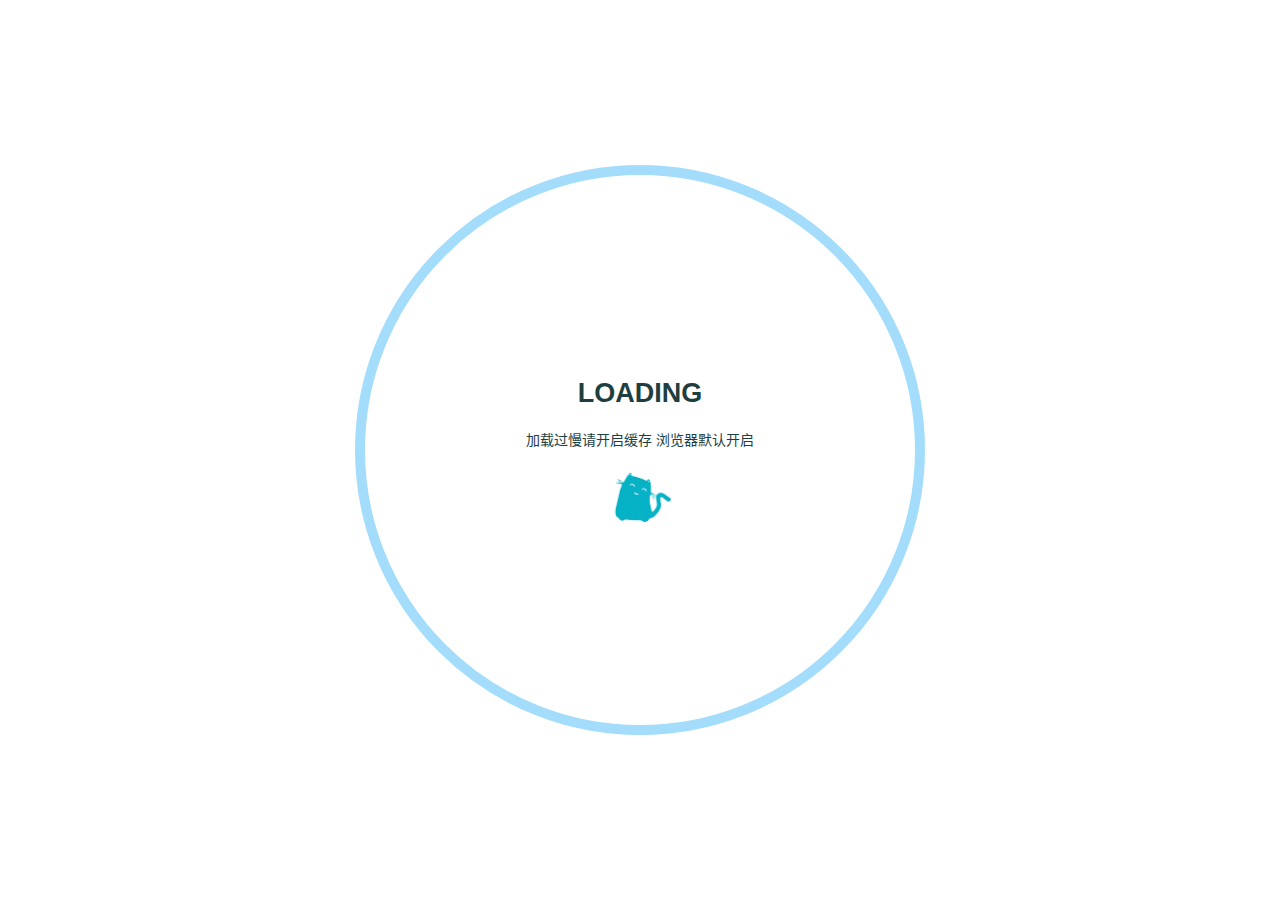
==== commit 487cdad0: "Site updated: 2025-04-18 12:50:38" ====
--- a/about/index.html
+++ b/about/index.html
@@ -5,7 +5,8 @@
     <meta charset="utf-8" />
     <title>关于 | 枫原万叶</title>
     <meta name="author" content="GGBond" />
-    <meta name="description" content="好好学习 天天向上" />
+    <meta name="description" content="Normal _Italic_ **Strong**
+" />
     <meta name="keywords" content="" />
     <meta
         name="viewport"
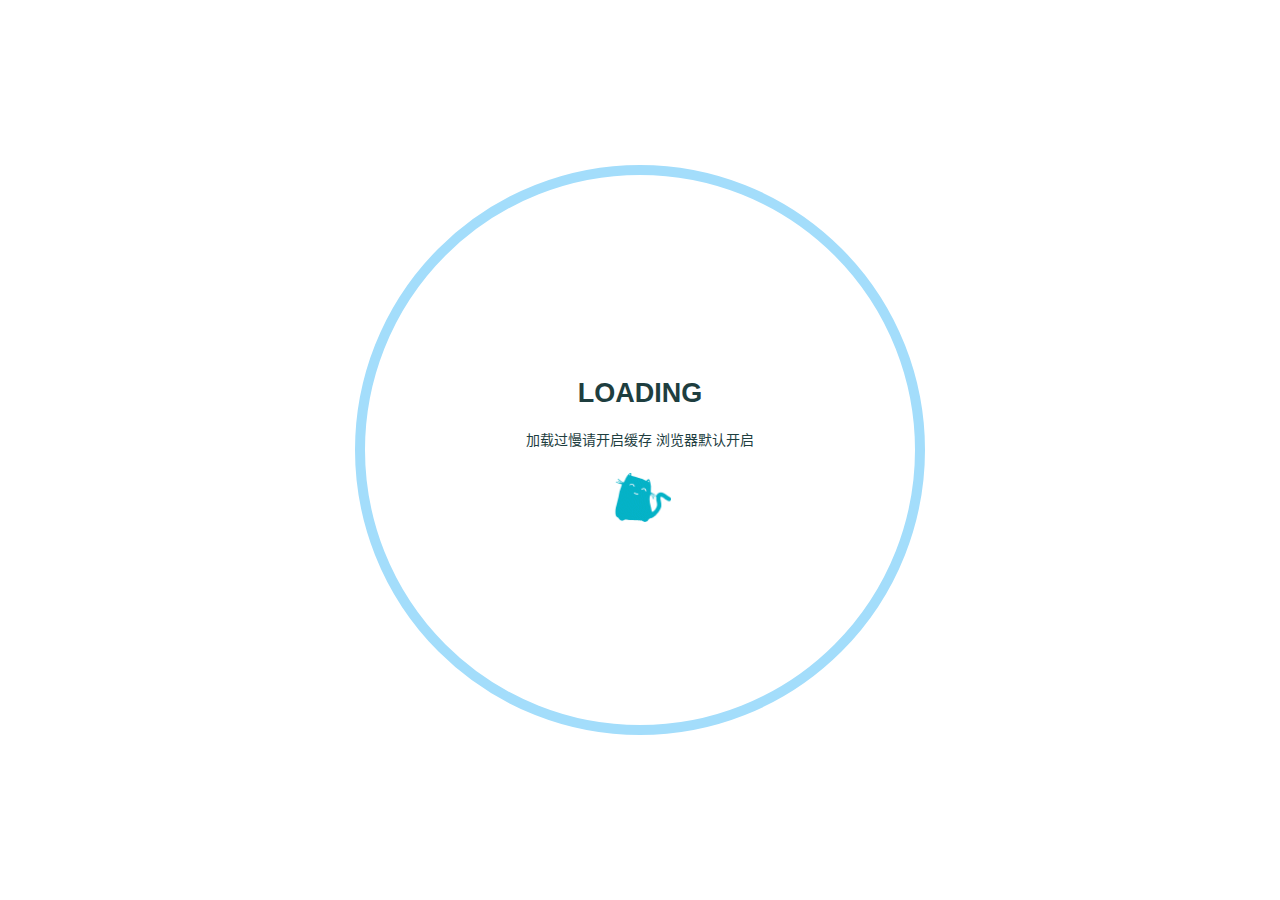
==== commit 20036eeb: "Site updated: 2025-04-18 15:05:27" ====
--- a/about/index.html
+++ b/about/index.html
@@ -36,6 +36,11 @@
 <script src="/js/lib/highlight.js"></script>
 
 
+<script src="https://s4.zstatic.net/ajax/libs/KaTeX/0.16.9/katex.min.js"></script>
+<script src="https://s4.zstatic.net/ajax/libs/KaTeX/0.16.9/contrib/auto-render.min.js"></script>
+<link rel="stylesheet" href="https://s4.zstatic.net/ajax/libs/KaTeX/0.16.9/katex.min.css" />
+<script src="/js/lib/math.js"></script>
+
 
 <script src="/js/lib/preview.js"></script>
 
@@ -202,5 +207,21 @@
     </div>
     <script src="/js/main.js"></script>
     
+    <script src="/js/<file>"></script>
+    <link rel="stylesheet" href="/css/<file>" />
+    <canvas
+       id="fireworks"
+       style="position: fixed; top: 0; left: 0; width: 100vw; height: 100vh; pointer-events: none; z-index: 32767"
+    ></canvas>
+    <script src="https://s4.zstatic.net/ajax/libs/animejs/3.2.1/anime.min.js"></script>
+    <script src="/js/fireworks.min.js"></script>
+    <canvas
+       id="background"
+       style="position: fixed; top: 0; left: 0; width: 100vw; height: 100vh; pointer-events: none; z-index: -1"
+    ></canvas>
+    <script src="/js/background.min.js"></script>
+    <div id="cursor"></div>
+    <link rel="stylesheet" href="/css/cursor.min.css" />
+    <script src="/js/cursor.min.js"></script>
 </body>
 </html>
